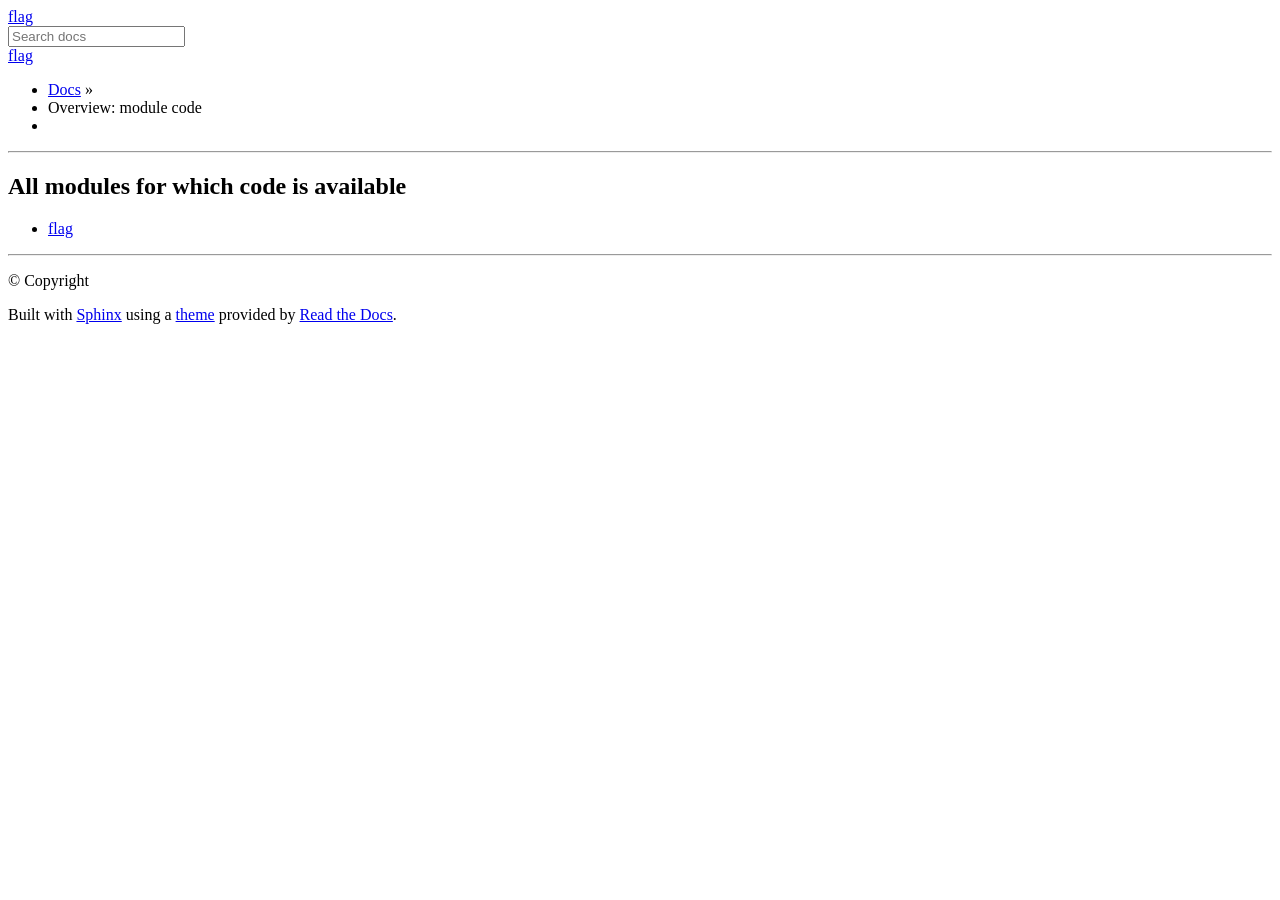
==== docs/_build/html/_modules/index.html @ 7ae12e6c "Spelling mistakes corrected" ====
<!DOCTYPE html>
<!--[if IE 8]><html class="no-js lt-ie9" lang="en" > <![endif]-->
<!--[if gt IE 8]><!--> <html class="no-js" lang="en" > <!--<![endif]-->
<head>
  <meta charset="utf-8">
  
  <meta name="viewport" content="width=device-width, initial-scale=1.0">
  
  <title>Overview: module code &mdash; flag  documentation</title>
  

  
  
  
  

  
  <script type="text/javascript" src="../_static/js/modernizr.min.js"></script>
  
    
      <script type="text/javascript" id="documentation_options" data-url_root="../" src="../_static/documentation_options.js"></script>
        <script type="text/javascript" src="../_static/jquery.js"></script>
        <script type="text/javascript" src="../_static/underscore.js"></script>
        <script type="text/javascript" src="../_static/doctools.js"></script>
        <script type="text/javascript" src="../_static/language_data.js"></script>
    
    <script type="text/javascript" src="../_static/js/theme.js"></script>

    

  
  <link rel="stylesheet" href="../_static/css/theme.css" type="text/css" />
  <link rel="stylesheet" href="../_static/pygments.css" type="text/css" />
    <link rel="index" title="Index" href="../genindex.html" />
    <link rel="search" title="Search" href="../search.html" /> 
</head>

<body class="wy-body-for-nav">

   
  <div class="wy-grid-for-nav">
    
    <nav data-toggle="wy-nav-shift" class="wy-nav-side">
      <div class="wy-side-scroll">
        <div class="wy-side-nav-search" >
          

          
            <a href="../index.html" class="icon icon-home"> flag
          

          
          </a>

          
            
            
          

          
<div role="search">
  <form id="rtd-search-form" class="wy-form" action="../search.html" method="get">
    <input type="text" name="q" placeholder="Search docs" />
    <input type="hidden" name="check_keywords" value="yes" />
    <input type="hidden" name="area" value="default" />
  </form>
</div>

          
        </div>

        <div class="wy-menu wy-menu-vertical" data-spy="affix" role="navigation" aria-label="main navigation">
          
            
            
              
            
            
              <!-- Local TOC -->
              <div class="local-toc"></div>
            
          
        </div>
      </div>
    </nav>

    <section data-toggle="wy-nav-shift" class="wy-nav-content-wrap">

      
      <nav class="wy-nav-top" aria-label="top navigation">
        
          <i data-toggle="wy-nav-top" class="fa fa-bars"></i>
          <a href="../index.html">flag</a>
        
      </nav>


      <div class="wy-nav-content">
        
        <div class="rst-content">
        
          















<div role="navigation" aria-label="breadcrumbs navigation">

  <ul class="wy-breadcrumbs">
    
      <li><a href="../index.html">Docs</a> &raquo;</li>
        
      <li>Overview: module code</li>
    
    
      <li class="wy-breadcrumbs-aside">
        
      </li>
    
  </ul>

  
  <hr/>
</div>
          <div role="main" class="document" itemscope="itemscope" itemtype="http://schema.org/Article">
           <div itemprop="articleBody">
            
  <h1>All modules for which code is available</h1>
<ul><li><a href="flag.html">flag</a></li>
</ul>

           </div>
           
          </div>
          <footer>
  

  <hr/>

  <div role="contentinfo">
    <p>
        &copy; Copyright 

    </p>
  </div>
  Built with <a href="http://sphinx-doc.org/">Sphinx</a> using a <a href="https://github.com/rtfd/sphinx_rtd_theme">theme</a> provided by <a href="https://readthedocs.org">Read the Docs</a>. 

</footer>

        </div>
      </div>

    </section>

  </div>
  


  <script type="text/javascript">
      jQuery(function () {
          SphinxRtdTheme.Navigation.enable(true);
      });
  </script>

  
  
    
   

</body>
</html>
---- docs/_build/html/_static/pygments.css ----
.highlight .hll { background-color: #ffffcc }
.highlight  { background: #f8f8f8; }
.highlight .c { color: #408080; font-style: italic } /* Comment */
.highlight .err { border: 1px solid #FF0000 } /* Error */
.highlight .k { color: #008000; font-weight: bold } /* Keyword */
.highlight .o { color: #666666 } /* Operator */
.highlight .ch { color: #408080; font-style: italic } /* Comment.Hashbang */
.highlight .cm { color: #408080; font-style: italic } /* Comment.Multiline */
.highlight .cp { color: #BC7A00 } /* Comment.Preproc */
.highlight .cpf { color: #408080; font-style: italic } /* Comment.PreprocFile */
.highlight .c1 { color: #408080; font-style: italic } /* Comment.Single */
.highlight .cs { color: #408080; font-style: italic } /* Comment.Special */
.highlight .gd { color: #A00000 } /* Generic.Deleted */
.highlight .ge { font-style: italic } /* Generic.Emph */
.highlight .gr { color: #FF0000 } /* Generic.Error */
.highlight .gh { color: #000080; font-weight: bold } /* Generic.Heading */
.highlight .gi { color: #00A000 } /* Generic.Inserted */
.highlight .go { color: #888888 } /* Generic.Output */
.highlight .gp { color: #000080; font-weight: bold } /* Generic.Prompt */
.highlight .gs { font-weight: bold } /* Generic.Strong */
.highlight .gu { color: #800080; font-weight: bold } /* Generic.Subheading */
.highlight .gt { color: #0044DD } /* Generic.Traceback */
.highlight .kc { color: #008000; font-weight: bold } /* Keyword.Constant */
.highlight .kd { color: #008000; font-weight: bold } /* Keyword.Declaration */
.highlight .kn { color: #008000; font-weight: bold } /* Keyword.Namespace */
.highlight .kp { color: #008000 } /* Keyword.Pseudo */
.highlight .kr { color: #008000; font-weight: bold } /* Keyword.Reserved */
.highlight .kt { color: #B00040 } /* Keyword.Type */
.highlight .m { color: #666666 } /* Literal.Number */
.highlight .s { color: #BA2121 } /* Literal.String */
.highlight .na { color: #7D9029 } /* Name.Attribute */
.highlight .nb { color: #008000 } /* Name.Builtin */
.highlight .nc { color: #0000FF; font-weight: bold } /* Name.Class */
.highlight .no { color: #880000 } /* Name.Constant */
.highlight .nd { color: #AA22FF } /* Name.Decorator */
.highlight .ni { color: #999999; font-weight: bold } /* Name.Entity */
.highlight .ne { color: #D2413A; font-weight: bold } /* Name.Exception */
.highlight .nf { color: #0000FF } /* Name.Function */
.highlight .nl { color: #A0A000 } /* Name.Label */
.highlight .nn { color: #0000FF; font-weight: bold } /* Name.Namespace */
.highlight .nt { color: #008000; font-weight: bold } /* Name.Tag */
.highlight .nv { color: #19177C } /* Name.Variable */
.highlight .ow { color: #AA22FF; font-weight: bold } /* Operator.Word */
.highlight .w { color: #bbbbbb } /* Text.Whitespace */
.highlight .mb { color: #666666 } /* Literal.Number.Bin */
.highlight .mf { color: #666666 } /* Literal.Number.Float */
.highlight .mh { color: #666666 } /* Literal.Number.Hex */
.highlight .mi { color: #666666 } /* Literal.Number.Integer */
.highlight .mo { color: #666666 } /* Literal.Number.Oct */
.highlight .sa { color: #BA2121 } /* Literal.String.Affix */
.highlight .sb { color: #BA2121 } /* Literal.String.Backtick */
.highlight .sc { color: #BA2121 } /* Literal.String.Char */
.highlight .dl { color: #BA2121 } /* Literal.String.Delimiter */
.highlight .sd { color: #BA2121; font-style: italic } /* Literal.String.Doc */
.highlight .s2 { color: #BA2121 } /* Literal.String.Double */
.highlight .se { color: #BB6622; font-weight: bold } /* Literal.String.Escape */
.highlight .sh { color: #BA2121 } /* Literal.String.Heredoc */
.highlight .si { color: #BB6688; font-weight: bold } /* Literal.String.Interpol */
.highlight .sx { color: #008000 } /* Literal.String.Other */
.highlight .sr { color: #BB6688 } /* Literal.String.Regex */
.highlight .s1 { color: #BA2121 } /* Literal.String.Single */
.highlight .ss { color: #19177C } /* Literal.String.Symbol */
.highlight .bp { color: #008000 } /* Name.Builtin.Pseudo */
.highlight .fm { color: #0000FF } /* Name.Function.Magic */
.highlight .vc { color: #19177C } /* Name.Variable.Class */
.highlight .vg { color: #19177C } /* Name.Variable.Global */
.highlight .vi { color: #19177C } /* Name.Variable.Instance */
.highlight .vm { color: #19177C } /* Name.Variable.Magic */
.highlight .il { color: #666666 } /* Literal.Number.Integer.Long */
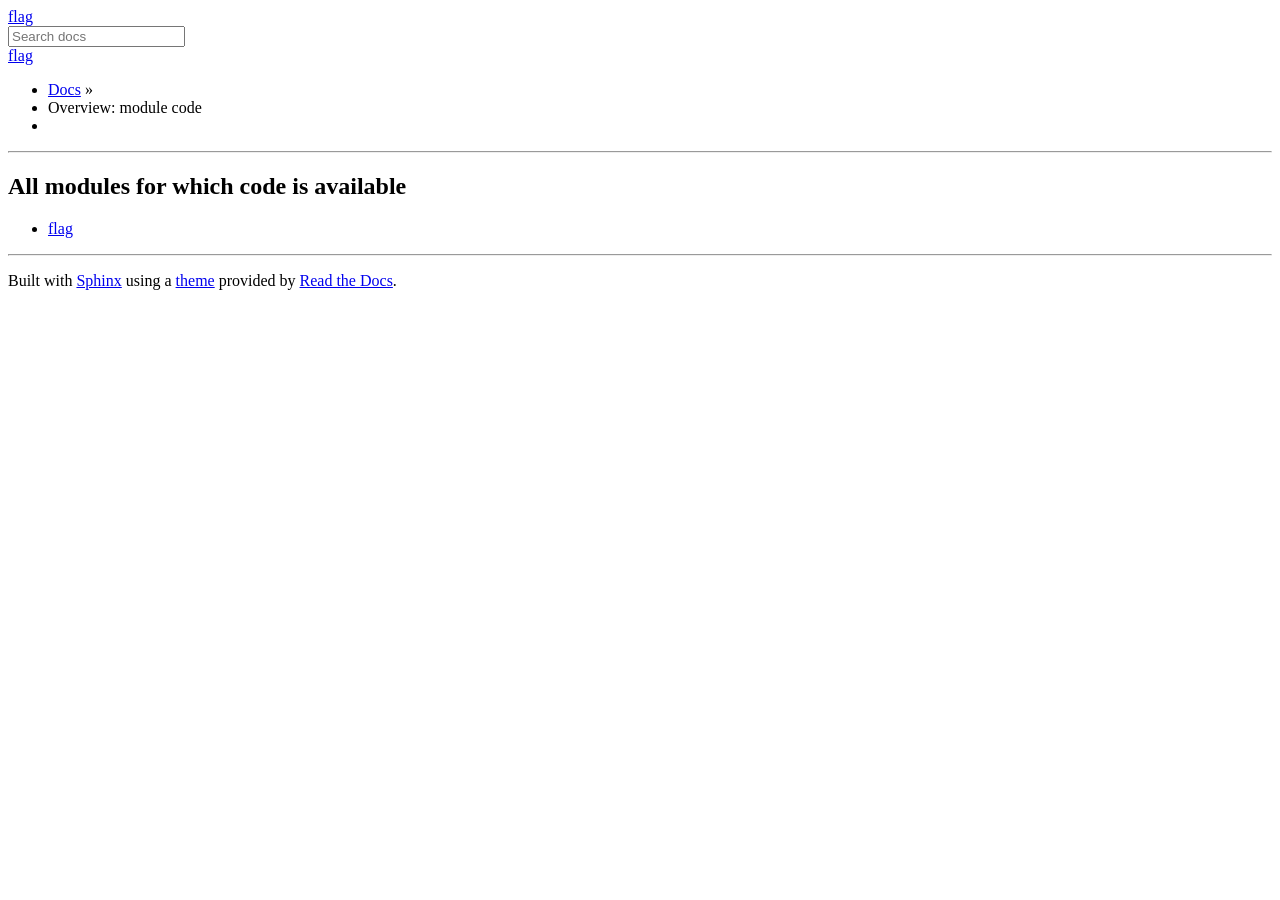
==== commit a4966289: "Hide copyright" ====
--- a/docs/_build/html/_modules/index.html
+++ b/docs/_build/html/_modules/index.html
@@ -152,7 +152,6 @@
 
   <div role="contentinfo">
     <p>
-        &copy; Copyright 
 
     </p>
   </div>
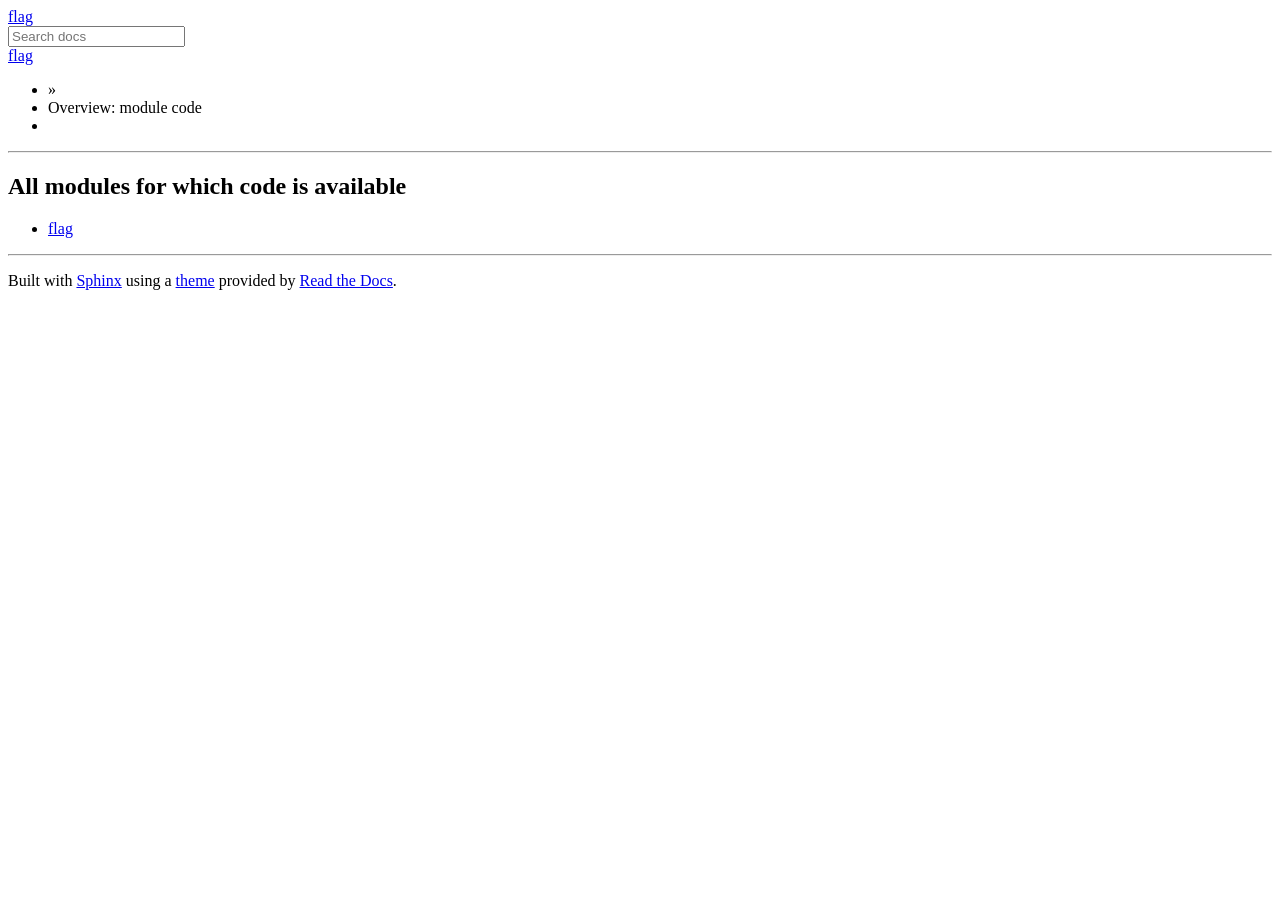
==== commit 609d557f: "build docs" ====
--- a/docs/_build/html/_modules/index.html
+++ b/docs/_build/html/_modules/index.html
@@ -1,8 +1,7 @@
 
 
 <!DOCTYPE html>
-<!--[if IE 8]><html class="no-js lt-ie9" lang="en" > <![endif]-->
-<!--[if gt IE 8]><!--> <html class="no-js" lang="en" > <!--<![endif]-->
+<html class="writer-html5" lang="en" >
 <head>
   <meta charset="utf-8">
   
@@ -12,27 +11,29 @@
   
 
   
+  <link rel="stylesheet" href="../_static/css/theme.css" type="text/css" />
+  <link rel="stylesheet" href="../_static/pygments.css" type="text/css" />
+
+  
   
   
   
 
   
-  <script type="text/javascript" src="../_static/js/modernizr.min.js"></script>
+  <!--[if lt IE 9]>
+    <script src="../_static/js/html5shiv.min.js"></script>
+  <![endif]-->
   
     
       <script type="text/javascript" id="documentation_options" data-url_root="../" src="../_static/documentation_options.js"></script>
-        <script type="text/javascript" src="../_static/jquery.js"></script>
-        <script type="text/javascript" src="../_static/underscore.js"></script>
-        <script type="text/javascript" src="../_static/doctools.js"></script>
-        <script type="text/javascript" src="../_static/language_data.js"></script>
+        <script src="../_static/jquery.js"></script>
+        <script src="../_static/underscore.js"></script>
+        <script src="../_static/doctools.js"></script>
+        <script src="../_static/language_data.js"></script>
     
     <script type="text/javascript" src="../_static/js/theme.js"></script>
 
     
-
-  
-  <link rel="stylesheet" href="../_static/css/theme.css" type="text/css" />
-  <link rel="stylesheet" href="../_static/pygments.css" type="text/css" />
     <link rel="index" title="Index" href="../genindex.html" />
     <link rel="search" title="Search" href="../search.html" /> 
 </head>
@@ -48,7 +49,7 @@
           
 
           
-            <a href="../index.html" class="icon icon-home"> flag
+            <a href="../index.html" class="icon icon-home" alt="Documentation Home"> flag
           
 
           
@@ -71,6 +72,7 @@
           
         </div>
 
+        
         <div class="wy-menu wy-menu-vertical" data-spy="affix" role="navigation" aria-label="main navigation">
           
             
@@ -83,6 +85,7 @@
             
           
         </div>
+        
       </div>
     </nav>
 
@@ -121,7 +124,7 @@
 
   <ul class="wy-breadcrumbs">
     
-      <li><a href="../index.html">Docs</a> &raquo;</li>
+      <li><a href="../index.html" class="icon icon-home"></a> &raquo;</li>
         
       <li>Overview: module code</li>
     
@@ -155,7 +158,14 @@
 
     </p>
   </div>
-  Built with <a href="http://sphinx-doc.org/">Sphinx</a> using a <a href="https://github.com/rtfd/sphinx_rtd_theme">theme</a> provided by <a href="https://readthedocs.org">Read the Docs</a>. 
+    
+    
+    
+    Built with <a href="http://sphinx-doc.org/">Sphinx</a> using a
+    
+    <a href="https://github.com/rtfd/sphinx_rtd_theme">theme</a>
+    
+    provided by <a href="https://readthedocs.org">Read the Docs</a>. 
 
 </footer>
 
@@ -166,7 +176,6 @@
 
   </div>
   
-
 
   <script type="text/javascript">
       jQuery(function () {
--- a/docs/_build/html/_static/pygments.css
+++ b/docs/_build/html/_static/pygments.css
@@ -1,5 +1,10 @@
+pre { line-height: 125%; margin: 0; }
+td.linenos pre { color: #000000; background-color: #f0f0f0; padding-left: 5px; padding-right: 5px; }
+span.linenos { color: #000000; background-color: #f0f0f0; padding-left: 5px; padding-right: 5px; }
+td.linenos pre.special { color: #000000; background-color: #ffffc0; padding-left: 5px; padding-right: 5px; }
+span.linenos.special { color: #000000; background-color: #ffffc0; padding-left: 5px; padding-right: 5px; }
 .highlight .hll { background-color: #ffffcc }
-.highlight  { background: #f8f8f8; }
+.highlight { background: #f8f8f8; }
 .highlight .c { color: #408080; font-style: italic } /* Comment */
 .highlight .err { border: 1px solid #FF0000 } /* Error */
 .highlight .k { color: #008000; font-weight: bold } /* Keyword */
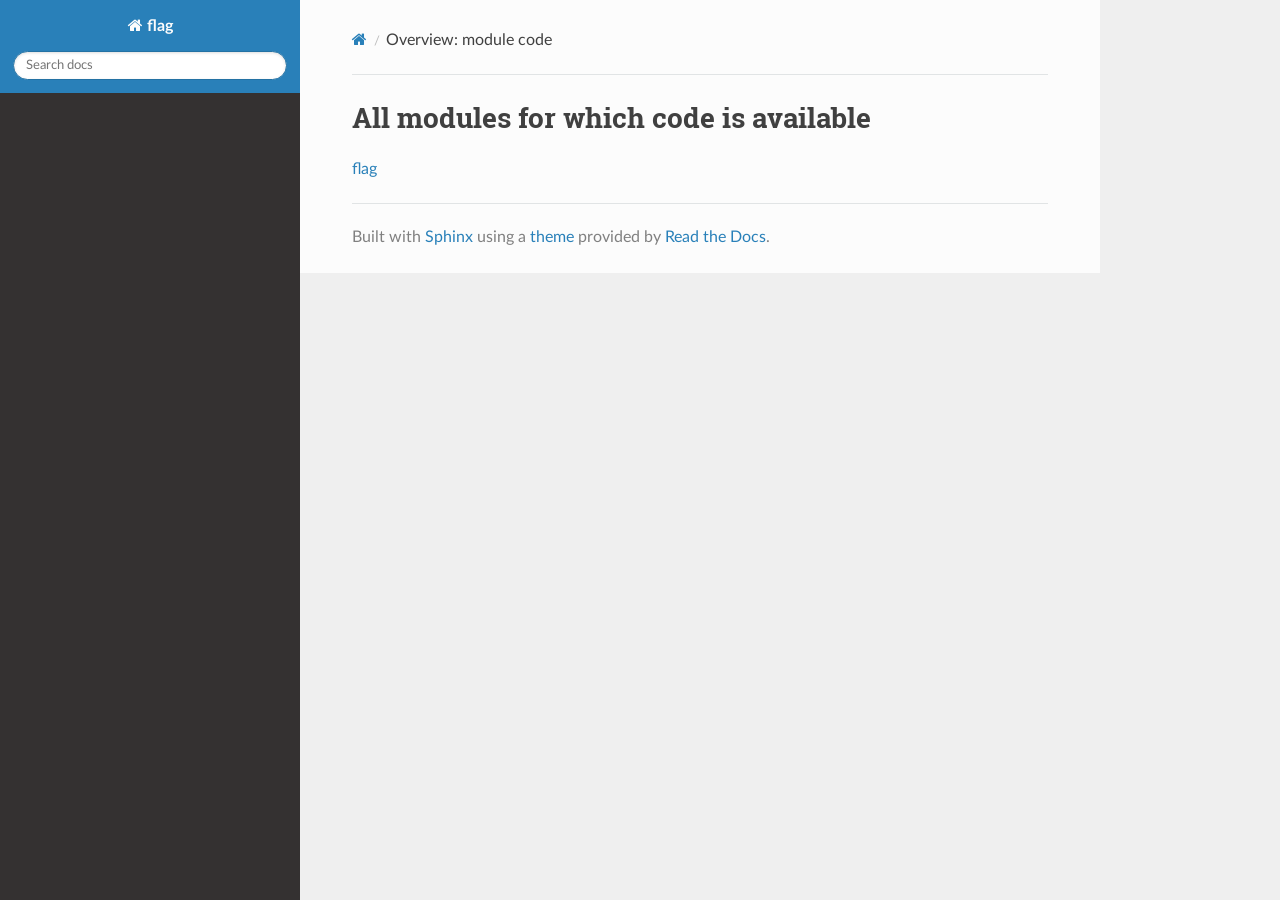
==== commit 79d1db34: "sphinx: make html" ====
--- a/docs/_build/html/_modules/index.html
+++ b/docs/_build/html/_modules/index.html
@@ -1,192 +1,100 @@
-
-
 <!DOCTYPE html>
-<html class="writer-html5" lang="en" >
+<html class="writer-html5" lang="en" data-content_root="../">
 <head>
-  <meta charset="utf-8">
-  
-  <meta name="viewport" content="width=device-width, initial-scale=1.0">
-  
+  <meta charset="utf-8" />
+  <meta name="viewport" content="width=device-width, initial-scale=1.0" />
   <title>Overview: module code &mdash; flag  documentation</title>
-  
-
-  
-  <link rel="stylesheet" href="../_static/css/theme.css" type="text/css" />
-  <link rel="stylesheet" href="../_static/pygments.css" type="text/css" />
-
-  
-  
-  
-  
+      <link rel="stylesheet" type="text/css" href="../_static/pygments.css?v=80d5e7a1" />
+      <link rel="stylesheet" type="text/css" href="../_static/css/theme.css?v=19f00094" />
 
   
   <!--[if lt IE 9]>
     <script src="../_static/js/html5shiv.min.js"></script>
   <![endif]-->
   
-    
-      <script type="text/javascript" id="documentation_options" data-url_root="../" src="../_static/documentation_options.js"></script>
-        <script src="../_static/jquery.js"></script>
-        <script src="../_static/underscore.js"></script>
-        <script src="../_static/doctools.js"></script>
-        <script src="../_static/language_data.js"></script>
-    
-    <script type="text/javascript" src="../_static/js/theme.js"></script>
-
-    
+        <script src="../_static/jquery.js?v=5d32c60e"></script>
+        <script src="../_static/_sphinx_javascript_frameworks_compat.js?v=2cd50e6c"></script>
+        <script src="../_static/documentation_options.js?v=5929fcd5"></script>
+        <script src="../_static/doctools.js?v=888ff710"></script>
+        <script src="../_static/sphinx_highlight.js?v=dc90522c"></script>
+    <script src="../_static/js/theme.js"></script>
     <link rel="index" title="Index" href="../genindex.html" />
     <link rel="search" title="Search" href="../search.html" /> 
 </head>
 
-<body class="wy-body-for-nav">
-
-   
+<body class="wy-body-for-nav"> 
   <div class="wy-grid-for-nav">
-    
     <nav data-toggle="wy-nav-shift" class="wy-nav-side">
       <div class="wy-side-scroll">
         <div class="wy-side-nav-search" >
-          
 
           
-            <a href="../index.html" class="icon icon-home" alt="Documentation Home"> flag
           
-
-          
+          <a href="../index.html" class="icon icon-home">
+            flag
           </a>
-
-          
-            
-            
-          
-
-          
 <div role="search">
   <form id="rtd-search-form" class="wy-form" action="../search.html" method="get">
-    <input type="text" name="q" placeholder="Search docs" />
+    <input type="text" name="q" placeholder="Search docs" aria-label="Search docs" />
     <input type="hidden" name="check_keywords" value="yes" />
     <input type="hidden" name="area" value="default" />
   </form>
 </div>
-
-          
-        </div>
-
-        
-        <div class="wy-menu wy-menu-vertical" data-spy="affix" role="navigation" aria-label="main navigation">
-          
-            
-            
-              
-            
-            
+        </div><div class="wy-menu wy-menu-vertical" data-spy="affix" role="navigation" aria-label="Navigation menu">
               <!-- Local TOC -->
               <div class="local-toc"></div>
-            
-          
         </div>
-        
       </div>
     </nav>
 
-    <section data-toggle="wy-nav-shift" class="wy-nav-content-wrap">
-
-      
-      <nav class="wy-nav-top" aria-label="top navigation">
-        
+    <section data-toggle="wy-nav-shift" class="wy-nav-content-wrap"><nav class="wy-nav-top" aria-label="Mobile navigation menu" >
           <i data-toggle="wy-nav-top" class="fa fa-bars"></i>
           <a href="../index.html">flag</a>
-        
       </nav>
 
-
       <div class="wy-nav-content">
-        
         <div class="rst-content">
-        
-          
-
-
-
-
-
-
-
-
-
-
-
-
-
-
-
-<div role="navigation" aria-label="breadcrumbs navigation">
-
+          <div role="navigation" aria-label="Page navigation">
   <ul class="wy-breadcrumbs">
-    
-      <li><a href="../index.html" class="icon icon-home"></a> &raquo;</li>
-        
-      <li>Overview: module code</li>
-    
-    
+      <li><a href="../index.html" class="icon icon-home" aria-label="Home"></a></li>
+      <li class="breadcrumb-item active">Overview: module code</li>
       <li class="wy-breadcrumbs-aside">
-        
       </li>
-    
   </ul>
-
-  
   <hr/>
 </div>
           <div role="main" class="document" itemscope="itemscope" itemtype="http://schema.org/Article">
            <div itemprop="articleBody">
-            
+             
   <h1>All modules for which code is available</h1>
 <ul><li><a href="flag.html">flag</a></li>
 </ul>
 
            </div>
-           
           </div>
           <footer>
-  
 
   <hr/>
 
   <div role="contentinfo">
-    <p>
+    <p></p>
+  </div>
 
-    </p>
-  </div>
-    
-    
-    
-    Built with <a href="http://sphinx-doc.org/">Sphinx</a> using a
-    
-    <a href="https://github.com/rtfd/sphinx_rtd_theme">theme</a>
-    
-    provided by <a href="https://readthedocs.org">Read the Docs</a>. 
+  Built with <a href="https://www.sphinx-doc.org/">Sphinx</a> using a
+    <a href="https://github.com/readthedocs/sphinx_rtd_theme">theme</a>
+    provided by <a href="https://readthedocs.org">Read the Docs</a>.
+   
 
 </footer>
-
         </div>
       </div>
-
     </section>
-
   </div>
-  
-
-  <script type="text/javascript">
+  <script>
       jQuery(function () {
           SphinxRtdTheme.Navigation.enable(true);
       });
-  </script>
-
-  
-  
-    
-   
+  </script> 
 
 </body>
 </html>
--- a/docs/_build/html/_static/pygments.css
+++ b/docs/_build/html/_static/pygments.css
@@ -1,26 +1,27 @@
-pre { line-height: 125%; margin: 0; }
-td.linenos pre { color: #000000; background-color: #f0f0f0; padding-left: 5px; padding-right: 5px; }
-span.linenos { color: #000000; background-color: #f0f0f0; padding-left: 5px; padding-right: 5px; }
-td.linenos pre.special { color: #000000; background-color: #ffffc0; padding-left: 5px; padding-right: 5px; }
+pre { line-height: 125%; }
+td.linenos .normal { color: inherit; background-color: transparent; padding-left: 5px; padding-right: 5px; }
+span.linenos { color: inherit; background-color: transparent; padding-left: 5px; padding-right: 5px; }
+td.linenos .special { color: #000000; background-color: #ffffc0; padding-left: 5px; padding-right: 5px; }
 span.linenos.special { color: #000000; background-color: #ffffc0; padding-left: 5px; padding-right: 5px; }
 .highlight .hll { background-color: #ffffcc }
 .highlight { background: #f8f8f8; }
-.highlight .c { color: #408080; font-style: italic } /* Comment */
+.highlight .c { color: #3D7B7B; font-style: italic } /* Comment */
 .highlight .err { border: 1px solid #FF0000 } /* Error */
 .highlight .k { color: #008000; font-weight: bold } /* Keyword */
 .highlight .o { color: #666666 } /* Operator */
-.highlight .ch { color: #408080; font-style: italic } /* Comment.Hashbang */
-.highlight .cm { color: #408080; font-style: italic } /* Comment.Multiline */
-.highlight .cp { color: #BC7A00 } /* Comment.Preproc */
-.highlight .cpf { color: #408080; font-style: italic } /* Comment.PreprocFile */
-.highlight .c1 { color: #408080; font-style: italic } /* Comment.Single */
-.highlight .cs { color: #408080; font-style: italic } /* Comment.Special */
+.highlight .ch { color: #3D7B7B; font-style: italic } /* Comment.Hashbang */
+.highlight .cm { color: #3D7B7B; font-style: italic } /* Comment.Multiline */
+.highlight .cp { color: #9C6500 } /* Comment.Preproc */
+.highlight .cpf { color: #3D7B7B; font-style: italic } /* Comment.PreprocFile */
+.highlight .c1 { color: #3D7B7B; font-style: italic } /* Comment.Single */
+.highlight .cs { color: #3D7B7B; font-style: italic } /* Comment.Special */
 .highlight .gd { color: #A00000 } /* Generic.Deleted */
 .highlight .ge { font-style: italic } /* Generic.Emph */
-.highlight .gr { color: #FF0000 } /* Generic.Error */
+.highlight .ges { font-weight: bold; font-style: italic } /* Generic.EmphStrong */
+.highlight .gr { color: #E40000 } /* Generic.Error */
 .highlight .gh { color: #000080; font-weight: bold } /* Generic.Heading */
-.highlight .gi { color: #00A000 } /* Generic.Inserted */
-.highlight .go { color: #888888 } /* Generic.Output */
+.highlight .gi { color: #008400 } /* Generic.Inserted */
+.highlight .go { color: #717171 } /* Generic.Output */
 .highlight .gp { color: #000080; font-weight: bold } /* Generic.Prompt */
 .highlight .gs { font-weight: bold } /* Generic.Strong */
 .highlight .gu { color: #800080; font-weight: bold } /* Generic.Subheading */
@@ -33,15 +34,15 @@
 .highlight .kt { color: #B00040 } /* Keyword.Type */
 .highlight .m { color: #666666 } /* Literal.Number */
 .highlight .s { color: #BA2121 } /* Literal.String */
-.highlight .na { color: #7D9029 } /* Name.Attribute */
+.highlight .na { color: #687822 } /* Name.Attribute */
 .highlight .nb { color: #008000 } /* Name.Builtin */
 .highlight .nc { color: #0000FF; font-weight: bold } /* Name.Class */
 .highlight .no { color: #880000 } /* Name.Constant */
 .highlight .nd { color: #AA22FF } /* Name.Decorator */
-.highlight .ni { color: #999999; font-weight: bold } /* Name.Entity */
-.highlight .ne { color: #D2413A; font-weight: bold } /* Name.Exception */
+.highlight .ni { color: #717171; font-weight: bold } /* Name.Entity */
+.highlight .ne { color: #CB3F38; font-weight: bold } /* Name.Exception */
 .highlight .nf { color: #0000FF } /* Name.Function */
-.highlight .nl { color: #A0A000 } /* Name.Label */
+.highlight .nl { color: #767600 } /* Name.Label */
 .highlight .nn { color: #0000FF; font-weight: bold } /* Name.Namespace */
 .highlight .nt { color: #008000; font-weight: bold } /* Name.Tag */
 .highlight .nv { color: #19177C } /* Name.Variable */
@@ -58,11 +59,11 @@
 .highlight .dl { color: #BA2121 } /* Literal.String.Delimiter */
 .highlight .sd { color: #BA2121; font-style: italic } /* Literal.String.Doc */
 .highlight .s2 { color: #BA2121 } /* Literal.String.Double */
-.highlight .se { color: #BB6622; font-weight: bold } /* Literal.String.Escape */
+.highlight .se { color: #AA5D1F; font-weight: bold } /* Literal.String.Escape */
 .highlight .sh { color: #BA2121 } /* Literal.String.Heredoc */
-.highlight .si { color: #BB6688; font-weight: bold } /* Literal.String.Interpol */
+.highlight .si { color: #A45A77; font-weight: bold } /* Literal.String.Interpol */
 .highlight .sx { color: #008000 } /* Literal.String.Other */
-.highlight .sr { color: #BB6688 } /* Literal.String.Regex */
+.highlight .sr { color: #A45A77 } /* Literal.String.Regex */
 .highlight .s1 { color: #BA2121 } /* Literal.String.Single */
 .highlight .ss { color: #19177C } /* Literal.String.Symbol */
 .highlight .bp { color: #008000 } /* Name.Builtin.Pseudo */
--- a/docs/_build/html/_static/css/theme.css
+++ b/docs/_build/html/_static/css/theme.css
@@ -0,0 +1,4 @@
+html{box-sizing:border-box}*,:after,:before{box-sizing:inherit}article,aside,details,figcaption,figure,footer,header,hgroup,nav,section{display:block}audio,canvas,video{display:inline-block;*display:inline;*zoom:1}[hidden],audio:not([controls]){display:none}*{-webkit-box-sizing:border-box;-moz-box-sizing:border-box;box-sizing:border-box}html{font-size:100%;-webkit-text-size-adjust:100%;-ms-text-size-adjust:100%}body{margin:0}a:active,a:hover{outline:0}abbr[title]{border-bottom:1px dotted}b,strong{font-weight:700}blockquote{margin:0}dfn{font-style:italic}ins{background:#ff9;text-decoration:none}ins,mark{color:#000}mark{background:#ff0;font-style:italic;font-weight:700}.rst-content code,.rst-content tt,code,kbd,pre,samp{font-family:monospace,serif;_font-family:courier new,monospace;font-size:1em}pre{white-space:pre}q{quotes:none}q:after,q:before{content:"";content:none}small{font-size:85%}sub,sup{font-size:75%;line-height:0;position:relative;vertical-align:baseline}sup{top:-.5em}sub{bottom:-.25em}dl,ol,ul{margin:0;padding:0;list-style:none;list-style-image:none}li{list-style:none}dd{margin:0}img{border:0;-ms-interpolation-mode:bicubic;vertical-align:middle;max-width:100%}svg:not(:root){overflow:hidden}figure,form{margin:0}label{cursor:pointer}button,input,select,textarea{font-size:100%;margin:0;vertical-align:baseline;*vertical-align:middle}button,input{line-height:normal}button,input[type=button],input[type=reset],input[type=submit]{cursor:pointer;-webkit-appearance:button;*overflow:visible}button[disabled],input[disabled]{cursor:default}input[type=search]{-webkit-appearance:textfield;-moz-box-sizing:content-box;-webkit-box-sizing:content-box;box-sizing:content-box}textarea{resize:vertical}table{border-collapse:collapse;border-spacing:0}td{vertical-align:top}.chromeframe{margin:.2em 0;background:#ccc;color:#000;padding:.2em 0}.ir{display:block;border:0;text-indent:-999em;overflow:hidden;background-color:transparent;background-repeat:no-repeat;text-align:left;direction:ltr;*line-height:0}.ir br{display:none}.hidden{display:none!important;visibility:hidden}.visuallyhidden{border:0;clip:rect(0 0 0 0);height:1px;margin:-1px;overflow:hidden;padding:0;position:absolute;width:1px}.visuallyhidden.focusable:active,.visuallyhidden.focusable:focus{clip:auto;height:auto;margin:0;overflow:visible;position:static;width:auto}.invisible{visibility:hidden}.relative{position:relative}big,small{font-size:100%}@media print{body,html,section{background:none!important}*{box-shadow:none!important;text-shadow:none!important;filter:none!important;-ms-filter:none!important}a,a:visited{text-decoration:underline}.ir a:after,a[href^="#"]:after,a[href^="javascript:"]:after{content:""}blockquote,pre{page-break-inside:avoid}thead{display:table-header-group}img,tr{page-break-inside:avoid}img{max-width:100%!important}@page{margin:.5cm}.rst-content .toctree-wrapper>p.caption,h2,h3,p{orphans:3;widows:3}.rst-content .toctree-wrapper>p.caption,h2,h3{page-break-after:avoid}}.btn,.fa:before,.icon:before,.rst-content .admonition,.rst-content .admonition-title:before,.rst-content .admonition-todo,.rst-content .attention,.rst-content .caution,.rst-content .code-block-caption .headerlink:before,.rst-content .danger,.rst-content .eqno .headerlink:before,.rst-content .error,.rst-content .hint,.rst-content .important,.rst-content .note,.rst-content .seealso,.rst-content .tip,.rst-content .warning,.rst-content code.download span:first-child:before,.rst-content dl dt .headerlink:before,.rst-content h1 .headerlink:before,.rst-content h2 .headerlink:before,.rst-content h3 .headerlink:before,.rst-content h4 .headerlink:before,.rst-content h5 .headerlink:before,.rst-content h6 .headerlink:before,.rst-content p.caption .headerlink:before,.rst-content p .headerlink:before,.rst-content table>caption .headerlink:before,.rst-content tt.download span:first-child:before,.wy-alert,.wy-dropdown .caret:before,.wy-inline-validate.wy-inline-validate-danger .wy-input-context:before,.wy-inline-validate.wy-inline-validate-info .wy-input-context:before,.wy-inline-validate.wy-inline-validate-success .wy-input-context:before,.wy-inline-validate.wy-inline-validate-warning .wy-input-context:before,.wy-menu-vertical li.current>a button.toctree-expand:before,.wy-menu-vertical li.on a button.toctree-expand:before,.wy-menu-vertical li button.toctree-expand:before,input[type=color],input[type=date],input[type=datetime-local],input[type=datetime],input[type=email],input[type=month],input[type=number],input[type=password],input[type=search],input[type=tel],input[type=text],input[type=time],input[type=url],input[type=week],select,textarea{-webkit-font-smoothing:antialiased}.clearfix{*zoom:1}.clearfix:after,.clearfix:before{display:table;content:""}.clearfix:after{clear:both}/*!
+ *  Font Awesome 4.7.0 by @davegandy - http://fontawesome.io - @fontawesome
+ *  License - http://fontawesome.io/license (Font: SIL OFL 1.1, CSS: MIT License)
+ */@font-face{font-family:FontAwesome;src:url(fonts/fontawesome-webfont.eot?674f50d287a8c48dc19ba404d20fe713);src:url(fonts/fontawesome-webfont.eot?674f50d287a8c48dc19ba404d20fe713?#iefix&v=4.7.0) format("embedded-opentype"),url(fonts/fontawesome-webfont.woff2?af7ae505a9eed503f8b8e6982036873e) format("woff2"),url(fonts/fontawesome-webfont.woff?fee66e712a8a08eef5805a46892932ad) format("woff"),url(fonts/fontawesome-webfont.ttf?b06871f281fee6b241d60582ae9369b9) format("truetype"),url(fonts/fontawesome-webfont.svg?912ec66d7572ff821749319396470bde#fontawesomeregular) format("svg");font-weight:400;font-style:normal}.fa,.icon,.rst-content .admonition-title,.rst-content .code-block-caption .headerlink,.rst-content .eqno .headerlink,.rst-content code.download span:first-child,.rst-content dl dt .headerlink,.rst-content h1 .headerlink,.rst-content h2 .headerlink,.rst-content h3 .headerlink,.rst-content h4 .headerlink,.rst-content h5 .headerlink,.rst-content h6 .headerlink,.rst-content p.caption .headerlink,.rst-content p .headerlink,.rst-content table>caption .headerlink,.rst-content tt.download span:first-child,.wy-menu-vertical li.current>a button.toctree-expand,.wy-menu-vertical li.on a button.toctree-expand,.wy-menu-vertical li button.toctree-expand{display:inline-block;font:normal normal normal 14px/1 FontAwesome;font-size:inherit;text-rendering:auto;-webkit-font-smoothing:antialiased;-moz-osx-font-smoothing:grayscale}.fa-lg{font-size:1.33333em;line-height:.75em;vertical-align:-15%}.fa-2x{font-size:2em}.fa-3x{font-size:3em}.fa-4x{font-size:4em}.fa-5x{font-size:5em}.fa-fw{width:1.28571em;text-align:center}.fa-ul{padding-left:0;margin-left:2.14286em;list-style-type:none}.fa-ul>li{position:relative}.fa-li{position:absolute;left:-2.14286em;width:2.14286em;top:.14286em;text-align:center}.fa-li.fa-lg{left:-1.85714em}.fa-border{padding:.2em .25em .15em;border:.08em solid #eee;border-radius:.1em}.fa-pull-left{float:left}.fa-pull-right{float:right}.fa-pull-left.icon,.fa.fa-pull-left,.rst-content .code-block-caption .fa-pull-left.headerlink,.rst-content .eqno .fa-pull-left.headerlink,.rst-content .fa-pull-left.admonition-title,.rst-content code.download span.fa-pull-left:first-child,.rst-content dl dt .fa-pull-left.headerlink,.rst-content h1 .fa-pull-left.headerlink,.rst-content h2 .fa-pull-left.headerlink,.rst-content h3 .fa-pull-left.headerlink,.rst-content h4 .fa-pull-left.headerlink,.rst-content h5 .fa-pull-left.headerlink,.rst-content h6 .fa-pull-left.headerlink,.rst-content p .fa-pull-left.headerlink,.rst-content table>caption .fa-pull-left.headerlink,.rst-content tt.download span.fa-pull-left:first-child,.wy-menu-vertical li.current>a button.fa-pull-left.toctree-expand,.wy-menu-vertical li.on a button.fa-pull-left.toctree-expand,.wy-menu-vertical li button.fa-pull-left.toctree-expand{margin-right:.3em}.fa-pull-right.icon,.fa.fa-pull-right,.rst-content .code-block-caption .fa-pull-right.headerlink,.rst-content .eqno .fa-pull-right.headerlink,.rst-content .fa-pull-right.admonition-title,.rst-content code.download span.fa-pull-right:first-child,.rst-content dl dt .fa-pull-right.headerlink,.rst-content h1 .fa-pull-right.headerlink,.rst-content h2 .fa-pull-right.headerlink,.rst-content h3 .fa-pull-right.headerlink,.rst-content h4 .fa-pull-right.headerlink,.rst-content h5 .fa-pull-right.headerlink,.rst-content h6 .fa-pull-right.headerlink,.rst-content p .fa-pull-right.headerlink,.rst-content table>caption .fa-pull-right.headerlink,.rst-content tt.download span.fa-pull-right:first-child,.wy-menu-vertical li.current>a button.fa-pull-right.toctree-expand,.wy-menu-vertical li.on a button.fa-pull-right.toctree-expand,.wy-menu-vertical li button.fa-pull-right.toctree-expand{margin-left:.3em}.pull-right{float:right}.pull-left{float:left}.fa.pull-left,.pull-left.icon,.rst-content .code-block-caption .pull-left.headerlink,.rst-content .eqno .pull-left.headerlink,.rst-content .pull-left.admonition-title,.rst-content code.download span.pull-left:first-child,.rst-content dl dt .pull-left.headerlink,.rst-content h1 .pull-left.headerlink,.rst-content h2 .pull-left.headerlink,.rst-content h3 .pull-left.headerlink,.rst-content h4 .pull-left.headerlink,.rst-content h5 .pull-left.headerlink,.rst-content h6 .pull-left.headerlink,.rst-content p .pull-left.headerlink,.rst-content table>caption .pull-left.headerlink,.rst-content tt.download span.pull-left:first-child,.wy-menu-vertical li.current>a button.pull-left.toctree-expand,.wy-menu-vertical li.on a button.pull-left.toctree-expand,.wy-menu-vertical li button.pull-left.toctree-expand{margin-right:.3em}.fa.pull-right,.pull-right.icon,.rst-content .code-block-caption .pull-right.headerlink,.rst-content .eqno .pull-right.headerlink,.rst-content .pull-right.admonition-title,.rst-content code.download span.pull-right:first-child,.rst-content dl dt .pull-right.headerlink,.rst-content h1 .pull-right.headerlink,.rst-content h2 .pull-right.headerlink,.rst-content h3 .pull-right.headerlink,.rst-content h4 .pull-right.headerlink,.rst-content h5 .pull-right.headerlink,.rst-content h6 .pull-right.headerlink,.rst-content p .pull-right.headerlink,.rst-content table>caption .pull-right.headerlink,.rst-content tt.download span.pull-right:first-child,.wy-menu-vertical li.current>a button.pull-right.toctree-expand,.wy-menu-vertical li.on a button.pull-right.toctree-expand,.wy-menu-vertical li button.pull-right.toctree-expand{margin-left:.3em}.fa-spin{-webkit-animation:fa-spin 2s linear infinite;animation:fa-spin 2s linear infinite}.fa-pulse{-webkit-animation:fa-spin 1s steps(8) infinite;animation:fa-spin 1s steps(8) infinite}@-webkit-keyframes fa-spin{0%{-webkit-transform:rotate(0deg);transform:rotate(0deg)}to{-webkit-transform:rotate(359deg);transform:rotate(359deg)}}@keyframes fa-spin{0%{-webkit-transform:rotate(0deg);transform:rotate(0deg)}to{-webkit-transform:rotate(359deg);transform:rotate(359deg)}}.fa-rotate-90{-ms-filter:"progid:DXImageTransform.Microsoft.BasicImage(rotation=1)";-webkit-transform:rotate(90deg);-ms-transform:rotate(90deg);transform:rotate(90deg)}.fa-rotate-180{-ms-filter:"progid:DXImageTransform.Microsoft.BasicImage(rotation=2)";-webkit-transform:rotate(180deg);-ms-transform:rotate(180deg);transform:rotate(180deg)}.fa-rotate-270{-ms-filter:"progid:DXImageTransform.Microsoft.BasicImage(rotation=3)";-webkit-transform:rotate(270deg);-ms-transform:rotate(270deg);transform:rotate(270deg)}.fa-flip-horizontal{-ms-filter:"progid:DXImageTransform.Microsoft.BasicImage(rotation=0, mirror=1)";-webkit-transform:scaleX(-1);-ms-transform:scaleX(-1);transform:scaleX(-1)}.fa-flip-vertical{-ms-filter:"progid:DXImageTransform.Microsoft.BasicImage(rotation=2, mirror=1)";-webkit-transform:scaleY(-1);-ms-transform:scaleY(-1);transform:scaleY(-1)}:root .fa-flip-horizontal,:root .fa-flip-vertical,:root .fa-rotate-90,:root .fa-rotate-180,:root .fa-rotate-270{filter:none}.fa-stack{position:relative;display:inline-block;width:2em;height:2em;line-height:2em;vertical-align:middle}.fa-stack-1x,.fa-stack-2x{position:absolute;left:0;width:100%;text-align:center}.fa-stack-1x{line-height:inherit}.fa-stack-2x{font-size:2em}.fa-inverse{color:#fff}.fa-glass:before{content:""}.fa-music:before{content:""}.fa-search:before,.icon-search:before{content:""}.fa-envelope-o:before{content:""}.fa-heart:before{content:""}.fa-star:before{content:""}.fa-star-o:before{content:""}.fa-user:before{content:""}.fa-film:before{content:""}.fa-th-large:before{content:""}.fa-th:before{content:""}.fa-th-list:before{content:""}.fa-check:before{content:""}.fa-close:before,.fa-remove:before,.fa-times:before{content:""}.fa-search-plus:before{content:""}.fa-search-minus:before{content:""}.fa-power-off:before{content:""}.fa-signal:before{content:""}.fa-cog:before,.fa-gear:before{content:""}.fa-trash-o:before{content:""}.fa-home:before,.icon-home:before{content:""}.fa-file-o:before{content:""}.fa-clock-o:before{content:""}.fa-road:before{content:""}.fa-download:before,.rst-content code.download span:first-child:before,.rst-content tt.download span:first-child:before{content:""}.fa-arrow-circle-o-down:before{content:""}.fa-arrow-circle-o-up:before{content:""}.fa-inbox:before{content:""}.fa-play-circle-o:before{content:""}.fa-repeat:before,.fa-rotate-right:before{content:""}.fa-refresh:before{content:""}.fa-list-alt:before{content:""}.fa-lock:before{content:""}.fa-flag:before{content:""}.fa-headphones:before{content:""}.fa-volume-off:before{content:""}.fa-volume-down:before{content:""}.fa-volume-up:before{content:""}.fa-qrcode:before{content:""}.fa-barcode:before{content:""}.fa-tag:before{content:""}.fa-tags:before{content:""}.fa-book:before,.icon-book:before{content:""}.fa-bookmark:before{content:""}.fa-print:before{content:""}.fa-camera:before{content:""}.fa-font:before{content:""}.fa-bold:before{content:""}.fa-italic:before{content:""}.fa-text-height:before{content:""}.fa-text-width:before{content:""}.fa-align-left:before{content:""}.fa-align-center:before{content:""}.fa-align-right:before{content:""}.fa-align-justify:before{content:""}.fa-list:before{content:""}.fa-dedent:before,.fa-outdent:before{content:""}.fa-indent:before{content:""}.fa-video-camera:before{content:""}.fa-image:before,.fa-photo:before,.fa-picture-o:before{content:""}.fa-pencil:before{content:""}.fa-map-marker:before{content:""}.fa-adjust:before{content:""}.fa-tint:before{content:""}.fa-edit:before,.fa-pencil-square-o:before{content:""}.fa-share-square-o:before{content:""}.fa-check-square-o:before{content:""}.fa-arrows:before{content:""}.fa-step-backward:before{content:""}.fa-fast-backward:before{content:""}.fa-backward:before{content:""}.fa-play:before{content:""}.fa-pause:before{content:""}.fa-stop:before{content:""}.fa-forward:before{content:""}.fa-fast-forward:before{content:""}.fa-step-forward:before{content:""}.fa-eject:before{content:""}.fa-chevron-left:before{content:""}.fa-chevron-right:before{content:""}.fa-plus-circle:before{content:""}.fa-minus-circle:before{content:""}.fa-times-circle:before,.wy-inline-validate.wy-inline-validate-danger .wy-input-context:before{content:""}.fa-check-circle:before,.wy-inline-validate.wy-inline-validate-success .wy-input-context:before{content:""}.fa-question-circle:before{content:""}.fa-info-circle:before{content:""}.fa-crosshairs:before{content:""}.fa-times-circle-o:before{content:""}.fa-check-circle-o:before{content:""}.fa-ban:before{content:""}.fa-arrow-left:before{content:""}.fa-arrow-right:before{content:""}.fa-arrow-up:before{content:""}.fa-arrow-down:before{content:""}.fa-mail-forward:before,.fa-share:before{content:""}.fa-expand:before{content:""}.fa-compress:before{content:""}.fa-plus:before{content:""}.fa-minus:before{content:""}.fa-asterisk:before{content:""}.fa-exclamation-circle:before,.rst-content .admonition-title:before,.wy-inline-validate.wy-inline-validate-info .wy-input-context:before,.wy-inline-validate.wy-inline-validate-warning .wy-input-context:before{content:""}.fa-gift:before{content:""}.fa-leaf:before{content:""}.fa-fire:before,.icon-fire:before{content:""}.fa-eye:before{content:""}.fa-eye-slash:before{content:""}.fa-exclamation-triangle:before,.fa-warning:before{content:""}.fa-plane:before{content:""}.fa-calendar:before{content:""}.fa-random:before{content:""}.fa-comment:before{content:""}.fa-magnet:before{content:""}.fa-chevron-up:before{content:""}.fa-chevron-down:before{content:""}.fa-retweet:before{content:""}.fa-shopping-cart:before{content:""}.fa-folder:before{content:""}.fa-folder-open:before{content:""}.fa-arrows-v:before{content:""}.fa-arrows-h:before{content:""}.fa-bar-chart-o:before,.fa-bar-chart:before{content:""}.fa-twitter-square:before{content:""}.fa-facebook-square:before{content:""}.fa-camera-retro:before{content:""}.fa-key:before{content:""}.fa-cogs:before,.fa-gears:before{content:""}.fa-comments:before{content:""}.fa-thumbs-o-up:before{content:""}.fa-thumbs-o-down:before{content:""}.fa-star-half:before{content:""}.fa-heart-o:before{content:""}.fa-sign-out:before{content:""}.fa-linkedin-square:before{content:""}.fa-thumb-tack:before{content:""}.fa-external-link:before{content:""}.fa-sign-in:before{content:""}.fa-trophy:before{content:""}.fa-github-square:before{content:""}.fa-upload:before{content:""}.fa-lemon-o:before{content:""}.fa-phone:before{content:""}.fa-square-o:before{content:""}.fa-bookmark-o:before{content:""}.fa-phone-square:before{content:""}.fa-twitter:before{content:""}.fa-facebook-f:before,.fa-facebook:before{content:""}.fa-github:before,.icon-github:before{content:""}.fa-unlock:before{content:""}.fa-credit-card:before{content:""}.fa-feed:before,.fa-rss:before{content:""}.fa-hdd-o:before{content:""}.fa-bullhorn:before{content:""}.fa-bell:before{content:""}.fa-certificate:before{content:""}.fa-hand-o-right:before{content:""}.fa-hand-o-left:before{content:""}.fa-hand-o-up:before{content:""}.fa-hand-o-down:before{content:""}.fa-arrow-circle-left:before,.icon-circle-arrow-left:before{content:""}.fa-arrow-circle-right:before,.icon-circle-arrow-right:before{content:""}.fa-arrow-circle-up:before{content:""}.fa-arrow-circle-down:before{content:""}.fa-globe:before{content:""}.fa-wrench:before{content:""}.fa-tasks:before{content:""}.fa-filter:before{content:""}.fa-briefcase:before{content:""}.fa-arrows-alt:before{content:""}.fa-group:before,.fa-users:before{content:""}.fa-chain:before,.fa-link:before,.icon-link:before{content:""}.fa-cloud:before{content:""}.fa-flask:before{content:""}.fa-cut:before,.fa-scissors:before{content:""}.fa-copy:before,.fa-files-o:before{content:""}.fa-paperclip:before{content:""}.fa-floppy-o:before,.fa-save:before{content:""}.fa-square:before{content:""}.fa-bars:before,.fa-navicon:before,.fa-reorder:before{content:""}.fa-list-ul:before{content:""}.fa-list-ol:before{content:""}.fa-strikethrough:before{content:""}.fa-underline:before{content:""}.fa-table:before{content:""}.fa-magic:before{content:""}.fa-truck:before{content:""}.fa-pinterest:before{content:""}.fa-pinterest-square:before{content:""}.fa-google-plus-square:before{content:""}.fa-google-plus:before{content:""}.fa-money:before{content:""}.fa-caret-down:before,.icon-caret-down:before,.wy-dropdown .caret:before{content:""}.fa-caret-up:before{content:""}.fa-caret-left:before{content:""}.fa-caret-right:before{content:""}.fa-columns:before{content:""}.fa-sort:before,.fa-unsorted:before{content:""}.fa-sort-desc:before,.fa-sort-down:before{content:""}.fa-sort-asc:before,.fa-sort-up:before{content:""}.fa-envelope:before{content:""}.fa-linkedin:before{content:""}.fa-rotate-left:before,.fa-undo:before{content:""}.fa-gavel:before,.fa-legal:before{content:""}.fa-dashboard:before,.fa-tachometer:before{content:""}.fa-comment-o:before{content:""}.fa-comments-o:before{content:""}.fa-bolt:before,.fa-flash:before{content:""}.fa-sitemap:before{content:""}.fa-umbrella:before{content:""}.fa-clipboard:before,.fa-paste:before{content:""}.fa-lightbulb-o:before{content:""}.fa-exchange:before{content:""}.fa-cloud-download:before{content:""}.fa-cloud-upload:before{content:""}.fa-user-md:before{content:""}.fa-stethoscope:before{content:""}.fa-suitcase:before{content:""}.fa-bell-o:before{content:""}.fa-coffee:before{content:""}.fa-cutlery:before{content:""}.fa-file-text-o:before{content:""}.fa-building-o:before{content:""}.fa-hospital-o:before{content:""}.fa-ambulance:before{content:""}.fa-medkit:before{content:""}.fa-fighter-jet:before{content:""}.fa-beer:before{content:""}.fa-h-square:before{content:""}.fa-plus-square:before{content:""}.fa-angle-double-left:before{content:""}.fa-angle-double-right:before{content:""}.fa-angle-double-up:before{content:""}.fa-angle-double-down:before{content:""}.fa-angle-left:before{content:""}.fa-angle-right:before{content:""}.fa-angle-up:before{content:""}.fa-angle-down:before{content:""}.fa-desktop:before{content:""}.fa-laptop:before{content:""}.fa-tablet:before{content:""}.fa-mobile-phone:before,.fa-mobile:before{content:""}.fa-circle-o:before{content:""}.fa-quote-left:before{content:""}.fa-quote-right:before{content:""}.fa-spinner:before{content:""}.fa-circle:before{content:""}.fa-mail-reply:before,.fa-reply:before{content:""}.fa-github-alt:before{content:""}.fa-folder-o:before{content:""}.fa-folder-open-o:before{content:""}.fa-smile-o:before{content:""}.fa-frown-o:before{content:""}.fa-meh-o:before{content:""}.fa-gamepad:before{content:""}.fa-keyboard-o:before{content:""}.fa-flag-o:before{content:""}.fa-flag-checkered:before{content:""}.fa-terminal:before{content:""}.fa-code:before{content:""}.fa-mail-reply-all:before,.fa-reply-all:before{content:""}.fa-star-half-empty:before,.fa-star-half-full:before,.fa-star-half-o:before{content:""}.fa-location-arrow:before{content:""}.fa-crop:before{content:""}.fa-code-fork:before{content:""}.fa-chain-broken:before,.fa-unlink:before{content:""}.fa-question:before{content:""}.fa-info:before{content:""}.fa-exclamation:before{content:""}.fa-superscript:before{content:""}.fa-subscript:before{content:""}.fa-eraser:before{content:""}.fa-puzzle-piece:before{content:""}.fa-microphone:before{content:""}.fa-microphone-slash:before{content:""}.fa-shield:before{content:""}.fa-calendar-o:before{content:""}.fa-fire-extinguisher:before{content:""}.fa-rocket:before{content:""}.fa-maxcdn:before{content:""}.fa-chevron-circle-left:before{content:""}.fa-chevron-circle-right:before{content:""}.fa-chevron-circle-up:before{content:""}.fa-chevron-circle-down:before{content:""}.fa-html5:before{content:""}.fa-css3:before{content:""}.fa-anchor:before{content:""}.fa-unlock-alt:before{content:""}.fa-bullseye:before{content:""}.fa-ellipsis-h:before{content:""}.fa-ellipsis-v:before{content:""}.fa-rss-square:before{content:""}.fa-play-circle:before{content:""}.fa-ticket:before{content:""}.fa-minus-square:before{content:""}.fa-minus-square-o:before,.wy-menu-vertical li.current>a button.toctree-expand:before,.wy-menu-vertical li.on a button.toctree-expand:before{content:""}.fa-level-up:before{content:""}.fa-level-down:before{content:""}.fa-check-square:before{content:""}.fa-pencil-square:before{content:""}.fa-external-link-square:before{content:""}.fa-share-square:before{content:""}.fa-compass:before{content:""}.fa-caret-square-o-down:before,.fa-toggle-down:before{content:""}.fa-caret-square-o-up:before,.fa-toggle-up:before{content:""}.fa-caret-square-o-right:before,.fa-toggle-right:before{content:""}.fa-eur:before,.fa-euro:before{content:""}.fa-gbp:before{content:""}.fa-dollar:before,.fa-usd:before{content:""}.fa-inr:before,.fa-rupee:before{content:""}.fa-cny:before,.fa-jpy:before,.fa-rmb:before,.fa-yen:before{content:""}.fa-rouble:before,.fa-rub:before,.fa-ruble:before{content:""}.fa-krw:before,.fa-won:before{content:""}.fa-bitcoin:before,.fa-btc:before{content:""}.fa-file:before{content:""}.fa-file-text:before{content:""}.fa-sort-alpha-asc:before{content:""}.fa-sort-alpha-desc:before{content:""}.fa-sort-amount-asc:before{content:""}.fa-sort-amount-desc:before{content:""}.fa-sort-numeric-asc:before{content:""}.fa-sort-numeric-desc:before{content:""}.fa-thumbs-up:before{content:""}.fa-thumbs-down:before{content:""}.fa-youtube-square:before{content:""}.fa-youtube:before{content:""}.fa-xing:before{content:""}.fa-xing-square:before{content:""}.fa-youtube-play:before{content:""}.fa-dropbox:before{content:""}.fa-stack-overflow:before{content:""}.fa-instagram:before{content:""}.fa-flickr:before{content:""}.fa-adn:before{content:""}.fa-bitbucket:before,.icon-bitbucket:before{content:""}.fa-bitbucket-square:before{content:""}.fa-tumblr:before{content:""}.fa-tumblr-square:before{content:""}.fa-long-arrow-down:before{content:""}.fa-long-arrow-up:before{content:""}.fa-long-arrow-left:before{content:""}.fa-long-arrow-right:before{content:""}.fa-apple:before{content:""}.fa-windows:before{content:""}.fa-android:before{content:""}.fa-linux:before{content:""}.fa-dribbble:before{content:""}.fa-skype:before{content:""}.fa-foursquare:before{content:""}.fa-trello:before{content:""}.fa-female:before{content:""}.fa-male:before{content:""}.fa-gittip:before,.fa-gratipay:before{content:""}.fa-sun-o:before{content:""}.fa-moon-o:before{content:""}.fa-archive:before{content:""}.fa-bug:before{content:""}.fa-vk:before{content:""}.fa-weibo:before{content:""}.fa-renren:before{content:""}.fa-pagelines:before{content:""}.fa-stack-exchange:before{content:""}.fa-arrow-circle-o-right:before{content:""}.fa-arrow-circle-o-left:before{content:""}.fa-caret-square-o-left:before,.fa-toggle-left:before{content:""}.fa-dot-circle-o:before{content:""}.fa-wheelchair:before{content:""}.fa-vimeo-square:before{content:""}.fa-try:before,.fa-turkish-lira:before{content:""}.fa-plus-square-o:before,.wy-menu-vertical li button.toctree-expand:before{content:""}.fa-space-shuttle:before{content:""}.fa-slack:before{content:""}.fa-envelope-square:before{content:""}.fa-wordpress:before{content:""}.fa-openid:before{content:""}.fa-bank:before,.fa-institution:before,.fa-university:before{content:""}.fa-graduation-cap:before,.fa-mortar-board:before{content:""}.fa-yahoo:before{content:""}.fa-google:before{content:""}.fa-reddit:before{content:""}.fa-reddit-square:before{content:""}.fa-stumbleupon-circle:before{content:""}.fa-stumbleupon:before{content:""}.fa-delicious:before{content:""}.fa-digg:before{content:""}.fa-pied-piper-pp:before{content:""}.fa-pied-piper-alt:before{content:""}.fa-drupal:before{content:""}.fa-joomla:before{content:""}.fa-language:before{content:""}.fa-fax:before{content:""}.fa-building:before{content:""}.fa-child:before{content:""}.fa-paw:before{content:""}.fa-spoon:before{content:""}.fa-cube:before{content:""}.fa-cubes:before{content:""}.fa-behance:before{content:""}.fa-behance-square:before{content:""}.fa-steam:before{content:""}.fa-steam-square:before{content:""}.fa-recycle:before{content:""}.fa-automobile:before,.fa-car:before{content:""}.fa-cab:before,.fa-taxi:before{content:""}.fa-tree:before{content:""}.fa-spotify:before{content:""}.fa-deviantart:before{content:""}.fa-soundcloud:before{content:""}.fa-database:before{content:""}.fa-file-pdf-o:before{content:""}.fa-file-word-o:before{content:""}.fa-file-excel-o:before{content:""}.fa-file-powerpoint-o:before{content:""}.fa-file-image-o:before,.fa-file-photo-o:before,.fa-file-picture-o:before{content:""}.fa-file-archive-o:before,.fa-file-zip-o:before{content:""}.fa-file-audio-o:before,.fa-file-sound-o:before{content:""}.fa-file-movie-o:before,.fa-file-video-o:before{content:""}.fa-file-code-o:before{content:""}.fa-vine:before{content:""}.fa-codepen:before{content:""}.fa-jsfiddle:before{content:""}.fa-life-bouy:before,.fa-life-buoy:before,.fa-life-ring:before,.fa-life-saver:before,.fa-support:before{content:""}.fa-circle-o-notch:before{content:""}.fa-ra:before,.fa-rebel:before,.fa-resistance:before{content:""}.fa-empire:before,.fa-ge:before{content:""}.fa-git-square:before{content:""}.fa-git:before{content:""}.fa-hacker-news:before,.fa-y-combinator-square:before,.fa-yc-square:before{content:""}.fa-tencent-weibo:before{content:""}.fa-qq:before{content:""}.fa-wechat:before,.fa-weixin:before{content:""}.fa-paper-plane:before,.fa-send:before{content:""}.fa-paper-plane-o:before,.fa-send-o:before{content:""}.fa-history:before{content:""}.fa-circle-thin:before{content:""}.fa-header:before{content:""}.fa-paragraph:before{content:""}.fa-sliders:before{content:""}.fa-share-alt:before{content:""}.fa-share-alt-square:before{content:""}.fa-bomb:before{content:""}.fa-futbol-o:before,.fa-soccer-ball-o:before{content:""}.fa-tty:before{content:""}.fa-binoculars:before{content:""}.fa-plug:before{content:""}.fa-slideshare:before{content:""}.fa-twitch:before{content:""}.fa-yelp:before{content:""}.fa-newspaper-o:before{content:""}.fa-wifi:before{content:""}.fa-calculator:before{content:""}.fa-paypal:before{content:""}.fa-google-wallet:before{content:""}.fa-cc-visa:before{content:""}.fa-cc-mastercard:before{content:""}.fa-cc-discover:before{content:""}.fa-cc-amex:before{content:""}.fa-cc-paypal:before{content:""}.fa-cc-stripe:before{content:""}.fa-bell-slash:before{content:""}.fa-bell-slash-o:before{content:""}.fa-trash:before{content:""}.fa-copyright:before{content:""}.fa-at:before{content:""}.fa-eyedropper:before{content:""}.fa-paint-brush:before{content:""}.fa-birthday-cake:before{content:""}.fa-area-chart:before{content:""}.fa-pie-chart:before{content:""}.fa-line-chart:before{content:""}.fa-lastfm:before{content:""}.fa-lastfm-square:before{content:""}.fa-toggle-off:before{content:""}.fa-toggle-on:before{content:""}.fa-bicycle:before{content:""}.fa-bus:before{content:""}.fa-ioxhost:before{content:""}.fa-angellist:before{content:""}.fa-cc:before{content:""}.fa-ils:before,.fa-shekel:before,.fa-sheqel:before{content:""}.fa-meanpath:before{content:""}.fa-buysellads:before{content:""}.fa-connectdevelop:before{content:""}.fa-dashcube:before{content:""}.fa-forumbee:before{content:""}.fa-leanpub:before{content:""}.fa-sellsy:before{content:""}.fa-shirtsinbulk:before{content:""}.fa-simplybuilt:before{content:""}.fa-skyatlas:before{content:""}.fa-cart-plus:before{content:""}.fa-cart-arrow-down:before{content:""}.fa-diamond:before{content:""}.fa-ship:before{content:""}.fa-user-secret:before{content:""}.fa-motorcycle:before{content:""}.fa-street-view:before{content:""}.fa-heartbeat:before{content:""}.fa-venus:before{content:""}.fa-mars:before{content:""}.fa-mercury:before{content:""}.fa-intersex:before,.fa-transgender:before{content:""}.fa-transgender-alt:before{content:""}.fa-venus-double:before{content:""}.fa-mars-double:before{content:""}.fa-venus-mars:before{content:""}.fa-mars-stroke:before{content:""}.fa-mars-stroke-v:before{content:""}.fa-mars-stroke-h:before{content:""}.fa-neuter:before{content:""}.fa-genderless:before{content:""}.fa-facebook-official:before{content:""}.fa-pinterest-p:before{content:""}.fa-whatsapp:before{content:""}.fa-server:before{content:""}.fa-user-plus:before{content:""}.fa-user-times:before{content:""}.fa-bed:before,.fa-hotel:before{content:""}.fa-viacoin:before{content:""}.fa-train:before{content:""}.fa-subway:before{content:""}.fa-medium:before{content:""}.fa-y-combinator:before,.fa-yc:before{content:""}.fa-optin-monster:before{content:""}.fa-opencart:before{content:""}.fa-expeditedssl:before{content:""}.fa-battery-4:before,.fa-battery-full:before,.fa-battery:before{content:""}.fa-battery-3:before,.fa-battery-three-quarters:before{content:""}.fa-battery-2:before,.fa-battery-half:before{content:""}.fa-battery-1:before,.fa-battery-quarter:before{content:""}.fa-battery-0:before,.fa-battery-empty:before{content:""}.fa-mouse-pointer:before{content:""}.fa-i-cursor:before{content:""}.fa-object-group:before{content:""}.fa-object-ungroup:before{content:""}.fa-sticky-note:before{content:""}.fa-sticky-note-o:before{content:""}.fa-cc-jcb:before{content:""}.fa-cc-diners-club:before{content:""}.fa-clone:before{content:""}.fa-balance-scale:before{content:""}.fa-hourglass-o:before{content:""}.fa-hourglass-1:before,.fa-hourglass-start:before{content:""}.fa-hourglass-2:before,.fa-hourglass-half:before{content:""}.fa-hourglass-3:before,.fa-hourglass-end:before{content:""}.fa-hourglass:before{content:""}.fa-hand-grab-o:before,.fa-hand-rock-o:before{content:""}.fa-hand-paper-o:before,.fa-hand-stop-o:before{content:""}.fa-hand-scissors-o:before{content:""}.fa-hand-lizard-o:before{content:""}.fa-hand-spock-o:before{content:""}.fa-hand-pointer-o:before{content:""}.fa-hand-peace-o:before{content:""}.fa-trademark:before{content:""}.fa-registered:before{content:""}.fa-creative-commons:before{content:""}.fa-gg:before{content:""}.fa-gg-circle:before{content:""}.fa-tripadvisor:before{content:""}.fa-odnoklassniki:before{content:""}.fa-odnoklassniki-square:before{content:""}.fa-get-pocket:before{content:""}.fa-wikipedia-w:before{content:""}.fa-safari:before{content:""}.fa-chrome:before{content:""}.fa-firefox:before{content:""}.fa-opera:before{content:""}.fa-internet-explorer:before{content:""}.fa-television:before,.fa-tv:before{content:""}.fa-contao:before{content:""}.fa-500px:before{content:""}.fa-amazon:before{content:""}.fa-calendar-plus-o:before{content:""}.fa-calendar-minus-o:before{content:""}.fa-calendar-times-o:before{content:""}.fa-calendar-check-o:before{content:""}.fa-industry:before{content:""}.fa-map-pin:before{content:""}.fa-map-signs:before{content:""}.fa-map-o:before{content:""}.fa-map:before{content:""}.fa-commenting:before{content:""}.fa-commenting-o:before{content:""}.fa-houzz:before{content:""}.fa-vimeo:before{content:""}.fa-black-tie:before{content:""}.fa-fonticons:before{content:""}.fa-reddit-alien:before{content:""}.fa-edge:before{content:""}.fa-credit-card-alt:before{content:""}.fa-codiepie:before{content:""}.fa-modx:before{content:""}.fa-fort-awesome:before{content:""}.fa-usb:before{content:""}.fa-product-hunt:before{content:""}.fa-mixcloud:before{content:""}.fa-scribd:before{content:""}.fa-pause-circle:before{content:""}.fa-pause-circle-o:before{content:""}.fa-stop-circle:before{content:""}.fa-stop-circle-o:before{content:""}.fa-shopping-bag:before{content:""}.fa-shopping-basket:before{content:""}.fa-hashtag:before{content:""}.fa-bluetooth:before{content:""}.fa-bluetooth-b:before{content:""}.fa-percent:before{content:""}.fa-gitlab:before,.icon-gitlab:before{content:""}.fa-wpbeginner:before{content:""}.fa-wpforms:before{content:""}.fa-envira:before{content:""}.fa-universal-access:before{content:""}.fa-wheelchair-alt:before{content:""}.fa-question-circle-o:before{content:""}.fa-blind:before{content:""}.fa-audio-description:before{content:""}.fa-volume-control-phone:before{content:""}.fa-braille:before{content:""}.fa-assistive-listening-systems:before{content:""}.fa-american-sign-language-interpreting:before,.fa-asl-interpreting:before{content:""}.fa-deaf:before,.fa-deafness:before,.fa-hard-of-hearing:before{content:""}.fa-glide:before{content:""}.fa-glide-g:before{content:""}.fa-sign-language:before,.fa-signing:before{content:""}.fa-low-vision:before{content:""}.fa-viadeo:before{content:""}.fa-viadeo-square:before{content:""}.fa-snapchat:before{content:""}.fa-snapchat-ghost:before{content:""}.fa-snapchat-square:before{content:""}.fa-pied-piper:before{content:""}.fa-first-order:before{content:""}.fa-yoast:before{content:""}.fa-themeisle:before{content:""}.fa-google-plus-circle:before,.fa-google-plus-official:before{content:""}.fa-fa:before,.fa-font-awesome:before{content:""}.fa-handshake-o:before{content:""}.fa-envelope-open:before{content:""}.fa-envelope-open-o:before{content:""}.fa-linode:before{content:""}.fa-address-book:before{content:""}.fa-address-book-o:before{content:""}.fa-address-card:before,.fa-vcard:before{content:""}.fa-address-card-o:before,.fa-vcard-o:before{content:""}.fa-user-circle:before{content:""}.fa-user-circle-o:before{content:""}.fa-user-o:before{content:""}.fa-id-badge:before{content:""}.fa-drivers-license:before,.fa-id-card:before{content:""}.fa-drivers-license-o:before,.fa-id-card-o:before{content:""}.fa-quora:before{content:""}.fa-free-code-camp:before{content:""}.fa-telegram:before{content:""}.fa-thermometer-4:before,.fa-thermometer-full:before,.fa-thermometer:before{content:""}.fa-thermometer-3:before,.fa-thermometer-three-quarters:before{content:""}.fa-thermometer-2:before,.fa-thermometer-half:before{content:""}.fa-thermometer-1:before,.fa-thermometer-quarter:before{content:""}.fa-thermometer-0:before,.fa-thermometer-empty:before{content:""}.fa-shower:before{content:""}.fa-bath:before,.fa-bathtub:before,.fa-s15:before{content:""}.fa-podcast:before{content:""}.fa-window-maximize:before{content:""}.fa-window-minimize:before{content:""}.fa-window-restore:before{content:""}.fa-times-rectangle:before,.fa-window-close:before{content:""}.fa-times-rectangle-o:before,.fa-window-close-o:before{content:""}.fa-bandcamp:before{content:""}.fa-grav:before{content:""}.fa-etsy:before{content:""}.fa-imdb:before{content:""}.fa-ravelry:before{content:""}.fa-eercast:before{content:""}.fa-microchip:before{content:""}.fa-snowflake-o:before{content:""}.fa-superpowers:before{content:""}.fa-wpexplorer:before{content:""}.fa-meetup:before{content:""}.sr-only{position:absolute;width:1px;height:1px;padding:0;margin:-1px;overflow:hidden;clip:rect(0,0,0,0);border:0}.sr-only-focusable:active,.sr-only-focusable:focus{position:static;width:auto;height:auto;margin:0;overflow:visible;clip:auto}.fa,.icon,.rst-content .admonition-title,.rst-content .code-block-caption .headerlink,.rst-content .eqno .headerlink,.rst-content code.download span:first-child,.rst-content dl dt .headerlink,.rst-content h1 .headerlink,.rst-content h2 .headerlink,.rst-content h3 .headerlink,.rst-content h4 .headerlink,.rst-content h5 .headerlink,.rst-content h6 .headerlink,.rst-content p.caption .headerlink,.rst-content p .headerlink,.rst-content table>caption .headerlink,.rst-content tt.download span:first-child,.wy-dropdown .caret,.wy-inline-validate.wy-inline-validate-danger .wy-input-context,.wy-inline-validate.wy-inline-validate-info .wy-input-context,.wy-inline-validate.wy-inline-validate-success .wy-input-context,.wy-inline-validate.wy-inline-validate-warning .wy-input-context,.wy-menu-vertical li.current>a button.toctree-expand,.wy-menu-vertical li.on a button.toctree-expand,.wy-menu-vertical li button.toctree-expand{font-family:inherit}.fa:before,.icon:before,.rst-content .admonition-title:before,.rst-content .code-block-caption .headerlink:before,.rst-content .eqno .headerlink:before,.rst-content code.download span:first-child:before,.rst-content dl dt .headerlink:before,.rst-content h1 .headerlink:before,.rst-content h2 .headerlink:before,.rst-content h3 .headerlink:before,.rst-content h4 .headerlink:before,.rst-content h5 .headerlink:before,.rst-content h6 .headerlink:before,.rst-content p.caption .headerlink:before,.rst-content p .headerlink:before,.rst-content table>caption .headerlink:before,.rst-content tt.download span:first-child:before,.wy-dropdown .caret:before,.wy-inline-validate.wy-inline-validate-danger .wy-input-context:before,.wy-inline-validate.wy-inline-validate-info .wy-input-context:before,.wy-inline-validate.wy-inline-validate-success .wy-input-context:before,.wy-inline-validate.wy-inline-validate-warning .wy-input-context:before,.wy-menu-vertical li.current>a button.toctree-expand:before,.wy-menu-vertical li.on a button.toctree-expand:before,.wy-menu-vertical li button.toctree-expand:before{font-family:FontAwesome;display:inline-block;font-style:normal;font-weight:400;line-height:1;text-decoration:inherit}.rst-content .code-block-caption a .headerlink,.rst-content .eqno a .headerlink,.rst-content a .admonition-title,.rst-content code.download a span:first-child,.rst-content dl dt a .headerlink,.rst-content h1 a .headerlink,.rst-content h2 a .headerlink,.rst-content h3 a .headerlink,.rst-content h4 a .headerlink,.rst-content h5 a .headerlink,.rst-content h6 a .headerlink,.rst-content p.caption a .headerlink,.rst-content p a .headerlink,.rst-content table>caption a .headerlink,.rst-content tt.download a span:first-child,.wy-menu-vertical li.current>a button.toctree-expand,.wy-menu-vertical li.on a button.toctree-expand,.wy-menu-vertical li a button.toctree-expand,a .fa,a .icon,a .rst-content .admonition-title,a .rst-content .code-block-caption .headerlink,a .rst-content .eqno .headerlink,a .rst-content code.download span:first-child,a .rst-content dl dt .headerlink,a .rst-content h1 .headerlink,a .rst-content h2 .headerlink,a .rst-content h3 .headerlink,a .rst-content h4 .headerlink,a .rst-content h5 .headerlink,a .rst-content h6 .headerlink,a .rst-content p.caption .headerlink,a .rst-content p .headerlink,a .rst-content table>caption .headerlink,a .rst-content tt.download span:first-child,a .wy-menu-vertical li button.toctree-expand{display:inline-block;text-decoration:inherit}.btn .fa,.btn .icon,.btn .rst-content .admonition-title,.btn .rst-content .code-block-caption .headerlink,.btn .rst-content .eqno .headerlink,.btn .rst-content code.download span:first-child,.btn .rst-content dl dt .headerlink,.btn .rst-content h1 .headerlink,.btn .rst-content h2 .headerlink,.btn .rst-content h3 .headerlink,.btn .rst-content h4 .headerlink,.btn .rst-content h5 .headerlink,.btn .rst-content h6 .headerlink,.btn .rst-content p .headerlink,.btn .rst-content table>caption .headerlink,.btn .rst-content tt.download span:first-child,.btn .wy-menu-vertical li.current>a button.toctree-expand,.btn .wy-menu-vertical li.on a button.toctree-expand,.btn .wy-menu-vertical li button.toctree-expand,.nav .fa,.nav .icon,.nav .rst-content .admonition-title,.nav .rst-content .code-block-caption .headerlink,.nav .rst-content .eqno .headerlink,.nav .rst-content code.download span:first-child,.nav .rst-content dl dt .headerlink,.nav .rst-content h1 .headerlink,.nav .rst-content h2 .headerlink,.nav .rst-content h3 .headerlink,.nav .rst-content h4 .headerlink,.nav .rst-content h5 .headerlink,.nav .rst-content h6 .headerlink,.nav .rst-content p .headerlink,.nav .rst-content table>caption .headerlink,.nav .rst-content tt.download span:first-child,.nav .wy-menu-vertical li.current>a button.toctree-expand,.nav .wy-menu-vertical li.on a button.toctree-expand,.nav .wy-menu-vertical li button.toctree-expand,.rst-content .btn .admonition-title,.rst-content .code-block-caption .btn .headerlink,.rst-content .code-block-caption .nav .headerlink,.rst-content .eqno .btn .headerlink,.rst-content .eqno .nav .headerlink,.rst-content .nav .admonition-title,.rst-content code.download .btn span:first-child,.rst-content code.download .nav span:first-child,.rst-content dl dt .btn .headerlink,.rst-content dl dt .nav .headerlink,.rst-content h1 .btn .headerlink,.rst-content h1 .nav .headerlink,.rst-content h2 .btn .headerlink,.rst-content h2 .nav .headerlink,.rst-content h3 .btn .headerlink,.rst-content h3 .nav .headerlink,.rst-content h4 .btn .headerlink,.rst-content h4 .nav .headerlink,.rst-content h5 .btn .headerlink,.rst-content h5 .nav .headerlink,.rst-content h6 .btn .headerlink,.rst-content h6 .nav .headerlink,.rst-content p .btn .headerlink,.rst-content p .nav .headerlink,.rst-content table>caption .btn .headerlink,.rst-content table>caption .nav .headerlink,.rst-content tt.download .btn span:first-child,.rst-content tt.download .nav span:first-child,.wy-menu-vertical li .btn button.toctree-expand,.wy-menu-vertical li.current>a .btn button.toctree-expand,.wy-menu-vertical li.current>a .nav button.toctree-expand,.wy-menu-vertical li .nav button.toctree-expand,.wy-menu-vertical li.on a .btn button.toctree-expand,.wy-menu-vertical li.on a .nav button.toctree-expand{display:inline}.btn .fa-large.icon,.btn .fa.fa-large,.btn .rst-content .code-block-caption .fa-large.headerlink,.btn .rst-content .eqno .fa-large.headerlink,.btn .rst-content .fa-large.admonition-title,.btn .rst-content code.download span.fa-large:first-child,.btn .rst-content dl dt .fa-large.headerlink,.btn .rst-content h1 .fa-large.headerlink,.btn .rst-content h2 .fa-large.headerlink,.btn .rst-content h3 .fa-large.headerlink,.btn .rst-content h4 .fa-large.headerlink,.btn .rst-content h5 .fa-large.headerlink,.btn .rst-content h6 .fa-large.headerlink,.btn .rst-content p .fa-large.headerlink,.btn .rst-content table>caption .fa-large.headerlink,.btn .rst-content tt.download span.fa-large:first-child,.btn .wy-menu-vertical li button.fa-large.toctree-expand,.nav .fa-large.icon,.nav .fa.fa-large,.nav .rst-content .code-block-caption .fa-large.headerlink,.nav .rst-content .eqno .fa-large.headerlink,.nav .rst-content .fa-large.admonition-title,.nav .rst-content code.download span.fa-large:first-child,.nav .rst-content dl dt .fa-large.headerlink,.nav .rst-content h1 .fa-large.headerlink,.nav .rst-content h2 .fa-large.headerlink,.nav .rst-content h3 .fa-large.headerlink,.nav .rst-content h4 .fa-large.headerlink,.nav .rst-content h5 .fa-large.headerlink,.nav .rst-content h6 .fa-large.headerlink,.nav .rst-content p .fa-large.headerlink,.nav .rst-content table>caption .fa-large.headerlink,.nav .rst-content tt.download span.fa-large:first-child,.nav .wy-menu-vertical li button.fa-large.toctree-expand,.rst-content .btn .fa-large.admonition-title,.rst-content .code-block-caption .btn .fa-large.headerlink,.rst-content .code-block-caption .nav .fa-large.headerlink,.rst-content .eqno .btn .fa-large.headerlink,.rst-content .eqno .nav .fa-large.headerlink,.rst-content .nav .fa-large.admonition-title,.rst-content code.download .btn span.fa-large:first-child,.rst-content code.download .nav span.fa-large:first-child,.rst-content dl dt .btn .fa-large.headerlink,.rst-content dl dt .nav .fa-large.headerlink,.rst-content h1 .btn .fa-large.headerlink,.rst-content h1 .nav .fa-large.headerlink,.rst-content h2 .btn .fa-large.headerlink,.rst-content h2 .nav .fa-large.headerlink,.rst-content h3 .btn .fa-large.headerlink,.rst-content h3 .nav .fa-large.headerlink,.rst-content h4 .btn .fa-large.headerlink,.rst-content h4 .nav .fa-large.headerlink,.rst-content h5 .btn .fa-large.headerlink,.rst-content h5 .nav .fa-large.headerlink,.rst-content h6 .btn .fa-large.headerlink,.rst-content h6 .nav .fa-large.headerlink,.rst-content p .btn .fa-large.headerlink,.rst-content p .nav .fa-large.headerlink,.rst-content table>caption .btn .fa-large.headerlink,.rst-content table>caption .nav .fa-large.headerlink,.rst-content tt.download .btn span.fa-large:first-child,.rst-content tt.download .nav span.fa-large:first-child,.wy-menu-vertical li .btn button.fa-large.toctree-expand,.wy-menu-vertical li .nav button.fa-large.toctree-expand{line-height:.9em}.btn .fa-spin.icon,.btn .fa.fa-spin,.btn .rst-content .code-block-caption .fa-spin.headerlink,.btn .rst-content .eqno .fa-spin.headerlink,.btn .rst-content .fa-spin.admonition-title,.btn .rst-content code.download span.fa-spin:first-child,.btn .rst-content dl dt .fa-spin.headerlink,.btn .rst-content h1 .fa-spin.headerlink,.btn .rst-content h2 .fa-spin.headerlink,.btn .rst-content h3 .fa-spin.headerlink,.btn .rst-content h4 .fa-spin.headerlink,.btn .rst-content h5 .fa-spin.headerlink,.btn .rst-content h6 .fa-spin.headerlink,.btn .rst-content p .fa-spin.headerlink,.btn .rst-content table>caption .fa-spin.headerlink,.btn .rst-content tt.download span.fa-spin:first-child,.btn .wy-menu-vertical li button.fa-spin.toctree-expand,.nav .fa-spin.icon,.nav .fa.fa-spin,.nav .rst-content .code-block-caption .fa-spin.headerlink,.nav .rst-content .eqno .fa-spin.headerlink,.nav .rst-content .fa-spin.admonition-title,.nav .rst-content code.download span.fa-spin:first-child,.nav .rst-content dl dt .fa-spin.headerlink,.nav .rst-content h1 .fa-spin.headerlink,.nav .rst-content h2 .fa-spin.headerlink,.nav .rst-content h3 .fa-spin.headerlink,.nav .rst-content h4 .fa-spin.headerlink,.nav .rst-content h5 .fa-spin.headerlink,.nav .rst-content h6 .fa-spin.headerlink,.nav .rst-content p .fa-spin.headerlink,.nav .rst-content table>caption .fa-spin.headerlink,.nav .rst-content tt.download span.fa-spin:first-child,.nav .wy-menu-vertical li button.fa-spin.toctree-expand,.rst-content .btn .fa-spin.admonition-title,.rst-content .code-block-caption .btn .fa-spin.headerlink,.rst-content .code-block-caption .nav .fa-spin.headerlink,.rst-content .eqno .btn .fa-spin.headerlink,.rst-content .eqno .nav .fa-spin.headerlink,.rst-content .nav .fa-spin.admonition-title,.rst-content code.download .btn span.fa-spin:first-child,.rst-content code.download .nav span.fa-spin:first-child,.rst-content dl dt .btn .fa-spin.headerlink,.rst-content dl dt .nav .fa-spin.headerlink,.rst-content h1 .btn .fa-spin.headerlink,.rst-content h1 .nav .fa-spin.headerlink,.rst-content h2 .btn .fa-spin.headerlink,.rst-content h2 .nav .fa-spin.headerlink,.rst-content h3 .btn .fa-spin.headerlink,.rst-content h3 .nav .fa-spin.headerlink,.rst-content h4 .btn .fa-spin.headerlink,.rst-content h4 .nav .fa-spin.headerlink,.rst-content h5 .btn .fa-spin.headerlink,.rst-content h5 .nav .fa-spin.headerlink,.rst-content h6 .btn .fa-spin.headerlink,.rst-content h6 .nav .fa-spin.headerlink,.rst-content p .btn .fa-spin.headerlink,.rst-content p .nav .fa-spin.headerlink,.rst-content table>caption .btn .fa-spin.headerlink,.rst-content table>caption .nav .fa-spin.headerlink,.rst-content tt.download .btn span.fa-spin:first-child,.rst-content tt.download .nav span.fa-spin:first-child,.wy-menu-vertical li .btn button.fa-spin.toctree-expand,.wy-menu-vertical li .nav button.fa-spin.toctree-expand{display:inline-block}.btn.fa:before,.btn.icon:before,.rst-content .btn.admonition-title:before,.rst-content .code-block-caption .btn.headerlink:before,.rst-content .eqno .btn.headerlink:before,.rst-content code.download span.btn:first-child:before,.rst-content dl dt .btn.headerlink:before,.rst-content h1 .btn.headerlink:before,.rst-content h2 .btn.headerlink:before,.rst-content h3 .btn.headerlink:before,.rst-content h4 .btn.headerlink:before,.rst-content h5 .btn.headerlink:before,.rst-content h6 .btn.headerlink:before,.rst-content p .btn.headerlink:before,.rst-content table>caption .btn.headerlink:before,.rst-content tt.download span.btn:first-child:before,.wy-menu-vertical li button.btn.toctree-expand:before{opacity:.5;-webkit-transition:opacity .05s ease-in;-moz-transition:opacity .05s ease-in;transition:opacity .05s ease-in}.btn.fa:hover:before,.btn.icon:hover:before,.rst-content .btn.admonition-title:hover:before,.rst-content .code-block-caption .btn.headerlink:hover:before,.rst-content .eqno .btn.headerlink:hover:before,.rst-content code.download span.btn:first-child:hover:before,.rst-content dl dt .btn.headerlink:hover:before,.rst-content h1 .btn.headerlink:hover:before,.rst-content h2 .btn.headerlink:hover:before,.rst-content h3 .btn.headerlink:hover:before,.rst-content h4 .btn.headerlink:hover:before,.rst-content h5 .btn.headerlink:hover:before,.rst-content h6 .btn.headerlink:hover:before,.rst-content p .btn.headerlink:hover:before,.rst-content table>caption .btn.headerlink:hover:before,.rst-content tt.download span.btn:first-child:hover:before,.wy-menu-vertical li button.btn.toctree-expand:hover:before{opacity:1}.btn-mini .fa:before,.btn-mini .icon:before,.btn-mini .rst-content .admonition-title:before,.btn-mini .rst-content .code-block-caption .headerlink:before,.btn-mini .rst-content .eqno .headerlink:before,.btn-mini .rst-content code.download span:first-child:before,.btn-mini .rst-content dl dt .headerlink:before,.btn-mini .rst-content h1 .headerlink:before,.btn-mini .rst-content h2 .headerlink:before,.btn-mini .rst-content h3 .headerlink:before,.btn-mini .rst-content h4 .headerlink:before,.btn-mini .rst-content h5 .headerlink:before,.btn-mini .rst-content h6 .headerlink:before,.btn-mini .rst-content p .headerlink:before,.btn-mini .rst-content table>caption .headerlink:before,.btn-mini .rst-content tt.download span:first-child:before,.btn-mini .wy-menu-vertical li button.toctree-expand:before,.rst-content .btn-mini .admonition-title:before,.rst-content .code-block-caption .btn-mini .headerlink:before,.rst-content .eqno .btn-mini .headerlink:before,.rst-content code.download .btn-mini span:first-child:before,.rst-content dl dt .btn-mini .headerlink:before,.rst-content h1 .btn-mini .headerlink:before,.rst-content h2 .btn-mini .headerlink:before,.rst-content h3 .btn-mini .headerlink:before,.rst-content h4 .btn-mini .headerlink:before,.rst-content h5 .btn-mini .headerlink:before,.rst-content h6 .btn-mini .headerlink:before,.rst-content p .btn-mini .headerlink:before,.rst-content table>caption .btn-mini .headerlink:before,.rst-content tt.download .btn-mini span:first-child:before,.wy-menu-vertical li .btn-mini button.toctree-expand:before{font-size:14px;vertical-align:-15%}.rst-content .admonition,.rst-content .admonition-todo,.rst-content .attention,.rst-content .caution,.rst-content .danger,.rst-content .error,.rst-content .hint,.rst-content .important,.rst-content .note,.rst-content .seealso,.rst-content .tip,.rst-content .warning,.wy-alert{padding:12px;line-height:24px;margin-bottom:24px;background:#e7f2fa}.rst-content .admonition-title,.wy-alert-title{font-weight:700;display:block;color:#fff;background:#6ab0de;padding:6px 12px;margin:-12px -12px 12px}.rst-content .danger,.rst-content .error,.rst-content .wy-alert-danger.admonition,.rst-content .wy-alert-danger.admonition-todo,.rst-content .wy-alert-danger.attention,.rst-content .wy-alert-danger.caution,.rst-content .wy-alert-danger.hint,.rst-content .wy-alert-danger.important,.rst-content .wy-alert-danger.note,.rst-content .wy-alert-danger.seealso,.rst-content .wy-alert-danger.tip,.rst-content .wy-alert-danger.warning,.wy-alert.wy-alert-danger{background:#fdf3f2}.rst-content .danger .admonition-title,.rst-content .danger .wy-alert-title,.rst-content .error .admonition-title,.rst-content .error .wy-alert-title,.rst-content .wy-alert-danger.admonition-todo .admonition-title,.rst-content .wy-alert-danger.admonition-todo .wy-alert-title,.rst-content .wy-alert-danger.admonition .admonition-title,.rst-content .wy-alert-danger.admonition .wy-alert-title,.rst-content .wy-alert-danger.attention .admonition-title,.rst-content .wy-alert-danger.attention .wy-alert-title,.rst-content .wy-alert-danger.caution .admonition-title,.rst-content .wy-alert-danger.caution .wy-alert-title,.rst-content .wy-alert-danger.hint .admonition-title,.rst-content .wy-alert-danger.hint .wy-alert-title,.rst-content .wy-alert-danger.important .admonition-title,.rst-content .wy-alert-danger.important .wy-alert-title,.rst-content .wy-alert-danger.note .admonition-title,.rst-content .wy-alert-danger.note .wy-alert-title,.rst-content .wy-alert-danger.seealso .admonition-title,.rst-content .wy-alert-danger.seealso .wy-alert-title,.rst-content .wy-alert-danger.tip .admonition-title,.rst-content .wy-alert-danger.tip .wy-alert-title,.rst-content .wy-alert-danger.warning .admonition-title,.rst-content .wy-alert-danger.warning .wy-alert-title,.rst-content .wy-alert.wy-alert-danger .admonition-title,.wy-alert.wy-alert-danger .rst-content .admonition-title,.wy-alert.wy-alert-danger .wy-alert-title{background:#f29f97}.rst-content .admonition-todo,.rst-content .attention,.rst-content .caution,.rst-content .warning,.rst-content .wy-alert-warning.admonition,.rst-content .wy-alert-warning.danger,.rst-content .wy-alert-warning.error,.rst-content .wy-alert-warning.hint,.rst-content .wy-alert-warning.important,.rst-content .wy-alert-warning.note,.rst-content .wy-alert-warning.seealso,.rst-content .wy-alert-warning.tip,.wy-alert.wy-alert-warning{background:#ffedcc}.rst-content .admonition-todo .admonition-title,.rst-content .admonition-todo .wy-alert-title,.rst-content .attention .admonition-title,.rst-content .attention .wy-alert-title,.rst-content .caution .admonition-title,.rst-content .caution .wy-alert-title,.rst-content .warning .admonition-title,.rst-content .warning .wy-alert-title,.rst-content .wy-alert-warning.admonition .admonition-title,.rst-content .wy-alert-warning.admonition .wy-alert-title,.rst-content .wy-alert-warning.danger .admonition-title,.rst-content .wy-alert-warning.danger .wy-alert-title,.rst-content .wy-alert-warning.error .admonition-title,.rst-content .wy-alert-warning.error .wy-alert-title,.rst-content .wy-alert-warning.hint .admonition-title,.rst-content .wy-alert-warning.hint .wy-alert-title,.rst-content .wy-alert-warning.important .admonition-title,.rst-content .wy-alert-warning.important .wy-alert-title,.rst-content .wy-alert-warning.note .admonition-title,.rst-content .wy-alert-warning.note .wy-alert-title,.rst-content .wy-alert-warning.seealso .admonition-title,.rst-content .wy-alert-warning.seealso .wy-alert-title,.rst-content .wy-alert-warning.tip .admonition-title,.rst-content .wy-alert-warning.tip .wy-alert-title,.rst-content .wy-alert.wy-alert-warning .admonition-title,.wy-alert.wy-alert-warning .rst-content .admonition-title,.wy-alert.wy-alert-warning .wy-alert-title{background:#f0b37e}.rst-content .note,.rst-content .seealso,.rst-content .wy-alert-info.admonition,.rst-content .wy-alert-info.admonition-todo,.rst-content .wy-alert-info.attention,.rst-content .wy-alert-info.caution,.rst-content .wy-alert-info.danger,.rst-content .wy-alert-info.error,.rst-content .wy-alert-info.hint,.rst-content .wy-alert-info.important,.rst-content .wy-alert-info.tip,.rst-content .wy-alert-info.warning,.wy-alert.wy-alert-info{background:#e7f2fa}.rst-content .note .admonition-title,.rst-content .note .wy-alert-title,.rst-content .seealso .admonition-title,.rst-content .seealso .wy-alert-title,.rst-content .wy-alert-info.admonition-todo .admonition-title,.rst-content .wy-alert-info.admonition-todo .wy-alert-title,.rst-content .wy-alert-info.admonition .admonition-title,.rst-content .wy-alert-info.admonition .wy-alert-title,.rst-content .wy-alert-info.attention .admonition-title,.rst-content .wy-alert-info.attention .wy-alert-title,.rst-content .wy-alert-info.caution .admonition-title,.rst-content .wy-alert-info.caution .wy-alert-title,.rst-content .wy-alert-info.danger .admonition-title,.rst-content .wy-alert-info.danger .wy-alert-title,.rst-content .wy-alert-info.error .admonition-title,.rst-content .wy-alert-info.error .wy-alert-title,.rst-content .wy-alert-info.hint .admonition-title,.rst-content .wy-alert-info.hint .wy-alert-title,.rst-content .wy-alert-info.important .admonition-title,.rst-content .wy-alert-info.important .wy-alert-title,.rst-content .wy-alert-info.tip .admonition-title,.rst-content .wy-alert-info.tip .wy-alert-title,.rst-content .wy-alert-info.warning .admonition-title,.rst-content .wy-alert-info.warning .wy-alert-title,.rst-content .wy-alert.wy-alert-info .admonition-title,.wy-alert.wy-alert-info .rst-content .admonition-title,.wy-alert.wy-alert-info .wy-alert-title{background:#6ab0de}.rst-content .hint,.rst-content .important,.rst-content .tip,.rst-content .wy-alert-success.admonition,.rst-content .wy-alert-success.admonition-todo,.rst-content .wy-alert-success.attention,.rst-content .wy-alert-success.caution,.rst-content .wy-alert-success.danger,.rst-content .wy-alert-success.error,.rst-content .wy-alert-success.note,.rst-content .wy-alert-success.seealso,.rst-content .wy-alert-success.warning,.wy-alert.wy-alert-success{background:#dbfaf4}.rst-content .hint .admonition-title,.rst-content .hint .wy-alert-title,.rst-content .important .admonition-title,.rst-content .important .wy-alert-title,.rst-content .tip .admonition-title,.rst-content .tip .wy-alert-title,.rst-content .wy-alert-success.admonition-todo .admonition-title,.rst-content .wy-alert-success.admonition-todo .wy-alert-title,.rst-content .wy-alert-success.admonition .admonition-title,.rst-content .wy-alert-success.admonition .wy-alert-title,.rst-content .wy-alert-success.attention .admonition-title,.rst-content .wy-alert-success.attention .wy-alert-title,.rst-content .wy-alert-success.caution .admonition-title,.rst-content .wy-alert-success.caution .wy-alert-title,.rst-content .wy-alert-success.danger .admonition-title,.rst-content .wy-alert-success.danger .wy-alert-title,.rst-content .wy-alert-success.error .admonition-title,.rst-content .wy-alert-success.error .wy-alert-title,.rst-content .wy-alert-success.note .admonition-title,.rst-content .wy-alert-success.note .wy-alert-title,.rst-content .wy-alert-success.seealso .admonition-title,.rst-content .wy-alert-success.seealso .wy-alert-title,.rst-content .wy-alert-success.warning .admonition-title,.rst-content .wy-alert-success.warning .wy-alert-title,.rst-content .wy-alert.wy-alert-success .admonition-title,.wy-alert.wy-alert-success .rst-content .admonition-title,.wy-alert.wy-alert-success .wy-alert-title{background:#1abc9c}.rst-content .wy-alert-neutral.admonition,.rst-content .wy-alert-neutral.admonition-todo,.rst-content .wy-alert-neutral.attention,.rst-content .wy-alert-neutral.caution,.rst-content .wy-alert-neutral.danger,.rst-content .wy-alert-neutral.error,.rst-content .wy-alert-neutral.hint,.rst-content .wy-alert-neutral.important,.rst-content .wy-alert-neutral.note,.rst-content .wy-alert-neutral.seealso,.rst-content .wy-alert-neutral.tip,.rst-content .wy-alert-neutral.warning,.wy-alert.wy-alert-neutral{background:#f3f6f6}.rst-content .wy-alert-neutral.admonition-todo .admonition-title,.rst-content .wy-alert-neutral.admonition-todo .wy-alert-title,.rst-content .wy-alert-neutral.admonition .admonition-title,.rst-content .wy-alert-neutral.admonition .wy-alert-title,.rst-content .wy-alert-neutral.attention .admonition-title,.rst-content .wy-alert-neutral.attention .wy-alert-title,.rst-content .wy-alert-neutral.caution .admonition-title,.rst-content .wy-alert-neutral.caution .wy-alert-title,.rst-content .wy-alert-neutral.danger .admonition-title,.rst-content .wy-alert-neutral.danger .wy-alert-title,.rst-content .wy-alert-neutral.error .admonition-title,.rst-content .wy-alert-neutral.error .wy-alert-title,.rst-content .wy-alert-neutral.hint .admonition-title,.rst-content .wy-alert-neutral.hint .wy-alert-title,.rst-content .wy-alert-neutral.important .admonition-title,.rst-content .wy-alert-neutral.important .wy-alert-title,.rst-content .wy-alert-neutral.note .admonition-title,.rst-content .wy-alert-neutral.note .wy-alert-title,.rst-content .wy-alert-neutral.seealso .admonition-title,.rst-content .wy-alert-neutral.seealso .wy-alert-title,.rst-content .wy-alert-neutral.tip .admonition-title,.rst-content .wy-alert-neutral.tip .wy-alert-title,.rst-content .wy-alert-neutral.warning .admonition-title,.rst-content .wy-alert-neutral.warning .wy-alert-title,.rst-content .wy-alert.wy-alert-neutral .admonition-title,.wy-alert.wy-alert-neutral .rst-content .admonition-title,.wy-alert.wy-alert-neutral .wy-alert-title{color:#404040;background:#e1e4e5}.rst-content .wy-alert-neutral.admonition-todo a,.rst-content .wy-alert-neutral.admonition a,.rst-content .wy-alert-neutral.attention a,.rst-content .wy-alert-neutral.caution a,.rst-content .wy-alert-neutral.danger a,.rst-content .wy-alert-neutral.error a,.rst-content .wy-alert-neutral.hint a,.rst-content .wy-alert-neutral.important a,.rst-content .wy-alert-neutral.note a,.rst-content .wy-alert-neutral.seealso a,.rst-content .wy-alert-neutral.tip a,.rst-content .wy-alert-neutral.warning a,.wy-alert.wy-alert-neutral a{color:#2980b9}.rst-content .admonition-todo p:last-child,.rst-content .admonition p:last-child,.rst-content .attention p:last-child,.rst-content .caution p:last-child,.rst-content .danger p:last-child,.rst-content .error p:last-child,.rst-content .hint p:last-child,.rst-content .important p:last-child,.rst-content .note p:last-child,.rst-content .seealso p:last-child,.rst-content .tip p:last-child,.rst-content .warning p:last-child,.wy-alert p:last-child{margin-bottom:0}.wy-tray-container{position:fixed;bottom:0;left:0;z-index:600}.wy-tray-container li{display:block;width:300px;background:transparent;color:#fff;text-align:center;box-shadow:0 5px 5px 0 rgba(0,0,0,.1);padding:0 24px;min-width:20%;opacity:0;height:0;line-height:56px;overflow:hidden;-webkit-transition:all .3s ease-in;-moz-transition:all .3s ease-in;transition:all .3s ease-in}.wy-tray-container li.wy-tray-item-success{background:#27ae60}.wy-tray-container li.wy-tray-item-info{background:#2980b9}.wy-tray-container li.wy-tray-item-warning{background:#e67e22}.wy-tray-container li.wy-tray-item-danger{background:#e74c3c}.wy-tray-container li.on{opacity:1;height:56px}@media screen and (max-width:768px){.wy-tray-container{bottom:auto;top:0;width:100%}.wy-tray-container li{width:100%}}button{font-size:100%;margin:0;vertical-align:baseline;*vertical-align:middle;cursor:pointer;line-height:normal;-webkit-appearance:button;*overflow:visible}button::-moz-focus-inner,input::-moz-focus-inner{border:0;padding:0}button[disabled]{cursor:default}.btn{display:inline-block;border-radius:2px;line-height:normal;white-space:nowrap;text-align:center;cursor:pointer;font-size:100%;padding:6px 12px 8px;color:#fff;border:1px solid rgba(0,0,0,.1);background-color:#27ae60;text-decoration:none;font-weight:400;font-family:Lato,proxima-nova,Helvetica Neue,Arial,sans-serif;box-shadow:inset 0 1px 2px -1px hsla(0,0%,100%,.5),inset 0 -2px 0 0 rgba(0,0,0,.1);outline-none:false;vertical-align:middle;*display:inline;zoom:1;-webkit-user-drag:none;-webkit-user-select:none;-moz-user-select:none;-ms-user-select:none;user-select:none;-webkit-transition:all .1s linear;-moz-transition:all .1s linear;transition:all .1s linear}.btn-hover{background:#2e8ece;color:#fff}.btn:hover{background:#2cc36b;color:#fff}.btn:focus{background:#2cc36b;outline:0}.btn:active{box-shadow:inset 0 -1px 0 0 rgba(0,0,0,.05),inset 0 2px 0 0 rgba(0,0,0,.1);padding:8px 12px 6px}.btn:visited{color:#fff}.btn-disabled,.btn-disabled:active,.btn-disabled:focus,.btn-disabled:hover,.btn:disabled{background-image:none;filter:progid:DXImageTransform.Microsoft.gradient(enabled = false);filter:alpha(opacity=40);opacity:.4;cursor:not-allowed;box-shadow:none}.btn::-moz-focus-inner{padding:0;border:0}.btn-small{font-size:80%}.btn-info{background-color:#2980b9!important}.btn-info:hover{background-color:#2e8ece!important}.btn-neutral{background-color:#f3f6f6!important;color:#404040!important}.btn-neutral:hover{background-color:#e5ebeb!important;color:#404040}.btn-neutral:visited{color:#404040!important}.btn-success{background-color:#27ae60!important}.btn-success:hover{background-color:#295!important}.btn-danger{background-color:#e74c3c!important}.btn-danger:hover{background-color:#ea6153!important}.btn-warning{background-color:#e67e22!important}.btn-warning:hover{background-color:#e98b39!important}.btn-invert{background-color:#222}.btn-invert:hover{background-color:#2f2f2f!important}.btn-link{background-color:transparent!important;color:#2980b9;box-shadow:none;border-color:transparent!important}.btn-link:active,.btn-link:hover{background-color:transparent!important;color:#409ad5!important;box-shadow:none}.btn-link:visited{color:#9b59b6}.wy-btn-group .btn,.wy-control .btn{vertical-align:middle}.wy-btn-group{margin-bottom:24px;*zoom:1}.wy-btn-group:after,.wy-btn-group:before{display:table;content:""}.wy-btn-group:after{clear:both}.wy-dropdown{position:relative;display:inline-block}.wy-dropdown-active .wy-dropdown-menu{display:block}.wy-dropdown-menu{position:absolute;left:0;display:none;float:left;top:100%;min-width:100%;background:#fcfcfc;z-index:100;border:1px solid #cfd7dd;box-shadow:0 2px 2px 0 rgba(0,0,0,.1);padding:12px}.wy-dropdown-menu>dd>a{display:block;clear:both;color:#404040;white-space:nowrap;font-size:90%;padding:0 12px;cursor:pointer}.wy-dropdown-menu>dd>a:hover{background:#2980b9;color:#fff}.wy-dropdown-menu>dd.divider{border-top:1px solid #cfd7dd;margin:6px 0}.wy-dropdown-menu>dd.search{padding-bottom:12px}.wy-dropdown-menu>dd.search input[type=search]{width:100%}.wy-dropdown-menu>dd.call-to-action{background:#e3e3e3;text-transform:uppercase;font-weight:500;font-size:80%}.wy-dropdown-menu>dd.call-to-action:hover{background:#e3e3e3}.wy-dropdown-menu>dd.call-to-action .btn{color:#fff}.wy-dropdown.wy-dropdown-up .wy-dropdown-menu{bottom:100%;top:auto;left:auto;right:0}.wy-dropdown.wy-dropdown-bubble .wy-dropdown-menu{background:#fcfcfc;margin-top:2px}.wy-dropdown.wy-dropdown-bubble .wy-dropdown-menu a{padding:6px 12px}.wy-dropdown.wy-dropdown-bubble .wy-dropdown-menu a:hover{background:#2980b9;color:#fff}.wy-dropdown.wy-dropdown-left .wy-dropdown-menu{right:0;left:auto;text-align:right}.wy-dropdown-arrow:before{content:" ";border-bottom:5px solid #f5f5f5;border-left:5px solid transparent;border-right:5px solid transparent;position:absolute;display:block;top:-4px;left:50%;margin-left:-3px}.wy-dropdown-arrow.wy-dropdown-arrow-left:before{left:11px}.wy-form-stacked select{display:block}.wy-form-aligned .wy-help-inline,.wy-form-aligned input,.wy-form-aligned label,.wy-form-aligned select,.wy-form-aligned textarea{display:inline-block;*display:inline;*zoom:1;vertical-align:middle}.wy-form-aligned .wy-control-group>label{display:inline-block;vertical-align:middle;width:10em;margin:6px 12px 0 0;float:left}.wy-form-aligned .wy-control{float:left}.wy-form-aligned .wy-control label{display:block}.wy-form-aligned .wy-control select{margin-top:6px}fieldset{margin:0}fieldset,legend{border:0;padding:0}legend{width:100%;white-space:normal;margin-bottom:24px;font-size:150%;*margin-left:-7px}label,legend{display:block}label{margin:0 0 .3125em;color:#333;font-size:90%}input,select,textarea{font-size:100%;margin:0;vertical-align:baseline;*vertical-align:middle}.wy-control-group{margin-bottom:24px;max-width:1200px;margin-left:auto;margin-right:auto;*zoom:1}.wy-control-group:after,.wy-control-group:before{display:table;content:""}.wy-control-group:after{clear:both}.wy-control-group.wy-control-group-required>label:after{content:" *";color:#e74c3c}.wy-control-group .wy-form-full,.wy-control-group .wy-form-halves,.wy-control-group .wy-form-thirds{padding-bottom:12px}.wy-control-group .wy-form-full input[type=color],.wy-control-group .wy-form-full input[type=date],.wy-control-group .wy-form-full input[type=datetime-local],.wy-control-group .wy-form-full input[type=datetime],.wy-control-group .wy-form-full input[type=email],.wy-control-group .wy-form-full input[type=month],.wy-control-group .wy-form-full input[type=number],.wy-control-group .wy-form-full input[type=password],.wy-control-group .wy-form-full input[type=search],.wy-control-group .wy-form-full input[type=tel],.wy-control-group .wy-form-full input[type=text],.wy-control-group .wy-form-full input[type=time],.wy-control-group .wy-form-full input[type=url],.wy-control-group .wy-form-full input[type=week],.wy-control-group .wy-form-full select,.wy-control-group .wy-form-halves input[type=color],.wy-control-group .wy-form-halves input[type=date],.wy-control-group .wy-form-halves input[type=datetime-local],.wy-control-group .wy-form-halves input[type=datetime],.wy-control-group .wy-form-halves input[type=email],.wy-control-group .wy-form-halves input[type=month],.wy-control-group .wy-form-halves input[type=number],.wy-control-group .wy-form-halves input[type=password],.wy-control-group .wy-form-halves input[type=search],.wy-control-group .wy-form-halves input[type=tel],.wy-control-group .wy-form-halves input[type=text],.wy-control-group .wy-form-halves input[type=time],.wy-control-group .wy-form-halves input[type=url],.wy-control-group .wy-form-halves input[type=week],.wy-control-group .wy-form-halves select,.wy-control-group .wy-form-thirds input[type=color],.wy-control-group .wy-form-thirds input[type=date],.wy-control-group .wy-form-thirds input[type=datetime-local],.wy-control-group .wy-form-thirds input[type=datetime],.wy-control-group .wy-form-thirds input[type=email],.wy-control-group .wy-form-thirds input[type=month],.wy-control-group .wy-form-thirds input[type=number],.wy-control-group .wy-form-thirds input[type=password],.wy-control-group .wy-form-thirds input[type=search],.wy-control-group .wy-form-thirds input[type=tel],.wy-control-group .wy-form-thirds input[type=text],.wy-control-group .wy-form-thirds input[type=time],.wy-control-group .wy-form-thirds input[type=url],.wy-control-group .wy-form-thirds input[type=week],.wy-control-group .wy-form-thirds select{width:100%}.wy-control-group .wy-form-full{float:left;display:block;width:100%;margin-right:0}.wy-control-group .wy-form-full:last-child{margin-right:0}.wy-control-group .wy-form-halves{float:left;display:block;margin-right:2.35765%;width:48.82117%}.wy-control-group .wy-form-halves:last-child,.wy-control-group .wy-form-halves:nth-of-type(2n){margin-right:0}.wy-control-group .wy-form-halves:nth-of-type(odd){clear:left}.wy-control-group .wy-form-thirds{float:left;display:block;margin-right:2.35765%;width:31.76157%}.wy-control-group .wy-form-thirds:last-child,.wy-control-group .wy-form-thirds:nth-of-type(3n){margin-right:0}.wy-control-group .wy-form-thirds:nth-of-type(3n+1){clear:left}.wy-control-group.wy-control-group-no-input .wy-control,.wy-control-no-input{margin:6px 0 0;font-size:90%}.wy-control-no-input{display:inline-block}.wy-control-group.fluid-input input[type=color],.wy-control-group.fluid-input input[type=date],.wy-control-group.fluid-input input[type=datetime-local],.wy-control-group.fluid-input input[type=datetime],.wy-control-group.fluid-input input[type=email],.wy-control-group.fluid-input input[type=month],.wy-control-group.fluid-input input[type=number],.wy-control-group.fluid-input input[type=password],.wy-control-group.fluid-input input[type=search],.wy-control-group.fluid-input input[type=tel],.wy-control-group.fluid-input input[type=text],.wy-control-group.fluid-input input[type=time],.wy-control-group.fluid-input input[type=url],.wy-control-group.fluid-input input[type=week]{width:100%}.wy-form-message-inline{padding-left:.3em;color:#666;font-size:90%}.wy-form-message{display:block;color:#999;font-size:70%;margin-top:.3125em;font-style:italic}.wy-form-message p{font-size:inherit;font-style:italic;margin-bottom:6px}.wy-form-message p:last-child{margin-bottom:0}input{line-height:normal}input[type=button],input[type=reset],input[type=submit]{-webkit-appearance:button;cursor:pointer;font-family:Lato,proxima-nova,Helvetica Neue,Arial,sans-serif;*overflow:visible}input[type=color],input[type=date],input[type=datetime-local],input[type=datetime],input[type=email],input[type=month],input[type=number],input[type=password],input[type=search],input[type=tel],input[type=text],input[type=time],input[type=url],input[type=week]{-webkit-appearance:none;padding:6px;display:inline-block;border:1px solid #ccc;font-size:80%;font-family:Lato,proxima-nova,Helvetica Neue,Arial,sans-serif;box-shadow:inset 0 1px 3px #ddd;border-radius:0;-webkit-transition:border .3s linear;-moz-transition:border .3s linear;transition:border .3s linear}input[type=datetime-local]{padding:.34375em .625em}input[disabled]{cursor:default}input[type=checkbox],input[type=radio]{padding:0;margin-right:.3125em;*height:13px;*width:13px}input[type=checkbox],input[type=radio],input[type=search]{-webkit-box-sizing:border-box;-moz-box-sizing:border-box;box-sizing:border-box}input[type=search]::-webkit-search-cancel-button,input[type=search]::-webkit-search-decoration{-webkit-appearance:none}input[type=color]:focus,input[type=date]:focus,input[type=datetime-local]:focus,input[type=datetime]:focus,input[type=email]:focus,input[type=month]:focus,input[type=number]:focus,input[type=password]:focus,input[type=search]:focus,input[type=tel]:focus,input[type=text]:focus,input[type=time]:focus,input[type=url]:focus,input[type=week]:focus{outline:0;outline:thin dotted\9;border-color:#333}input.no-focus:focus{border-color:#ccc!important}input[type=checkbox]:focus,input[type=file]:focus,input[type=radio]:focus{outline:thin dotted #333;outline:1px auto #129fea}input[type=color][disabled],input[type=date][disabled],input[type=datetime-local][disabled],input[type=datetime][disabled],input[type=email][disabled],input[type=month][disabled],input[type=number][disabled],input[type=password][disabled],input[type=search][disabled],input[type=tel][disabled],input[type=text][disabled],input[type=time][disabled],input[type=url][disabled],input[type=week][disabled]{cursor:not-allowed;background-color:#fafafa}input:focus:invalid,select:focus:invalid,textarea:focus:invalid{color:#e74c3c;border:1px solid #e74c3c}input:focus:invalid:focus,select:focus:invalid:focus,textarea:focus:invalid:focus{border-color:#e74c3c}input[type=checkbox]:focus:invalid:focus,input[type=file]:focus:invalid:focus,input[type=radio]:focus:invalid:focus{outline-color:#e74c3c}input.wy-input-large{padding:12px;font-size:100%}textarea{overflow:auto;vertical-align:top;width:100%;font-family:Lato,proxima-nova,Helvetica Neue,Arial,sans-serif}select,textarea{padding:.5em .625em;display:inline-block;border:1px solid #ccc;font-size:80%;box-shadow:inset 0 1px 3px #ddd;-webkit-transition:border .3s linear;-moz-transition:border .3s linear;transition:border .3s linear}select{border:1px solid #ccc;background-color:#fff}select[multiple]{height:auto}select:focus,textarea:focus{outline:0}input[readonly],select[disabled],select[readonly],textarea[disabled],textarea[readonly]{cursor:not-allowed;background-color:#fafafa}input[type=checkbox][disabled],input[type=radio][disabled]{cursor:not-allowed}.wy-checkbox,.wy-radio{margin:6px 0;color:#404040;display:block}.wy-checkbox input,.wy-radio input{vertical-align:baseline}.wy-form-message-inline{display:inline-block;*display:inline;*zoom:1;vertical-align:middle}.wy-input-prefix,.wy-input-suffix{white-space:nowrap;padding:6px}.wy-input-prefix .wy-input-context,.wy-input-suffix .wy-input-context{line-height:27px;padding:0 8px;display:inline-block;font-size:80%;background-color:#f3f6f6;border:1px solid #ccc;color:#999}.wy-input-suffix .wy-input-context{border-left:0}.wy-input-prefix .wy-input-context{border-right:0}.wy-switch{position:relative;display:block;height:24px;margin-top:12px;cursor:pointer}.wy-switch:before{left:0;top:0;width:36px;height:12px;background:#ccc}.wy-switch:after,.wy-switch:before{position:absolute;content:"";display:block;border-radius:4px;-webkit-transition:all .2s ease-in-out;-moz-transition:all .2s ease-in-out;transition:all .2s ease-in-out}.wy-switch:after{width:18px;height:18px;background:#999;left:-3px;top:-3px}.wy-switch span{position:absolute;left:48px;display:block;font-size:12px;color:#ccc;line-height:1}.wy-switch.active:before{background:#1e8449}.wy-switch.active:after{left:24px;background:#27ae60}.wy-switch.disabled{cursor:not-allowed;opacity:.8}.wy-control-group.wy-control-group-error .wy-form-message,.wy-control-group.wy-control-group-error>label{color:#e74c3c}.wy-control-group.wy-control-group-error input[type=color],.wy-control-group.wy-control-group-error input[type=date],.wy-control-group.wy-control-group-error input[type=datetime-local],.wy-control-group.wy-control-group-error input[type=datetime],.wy-control-group.wy-control-group-error input[type=email],.wy-control-group.wy-control-group-error input[type=month],.wy-control-group.wy-control-group-error input[type=number],.wy-control-group.wy-control-group-error input[type=password],.wy-control-group.wy-control-group-error input[type=search],.wy-control-group.wy-control-group-error input[type=tel],.wy-control-group.wy-control-group-error input[type=text],.wy-control-group.wy-control-group-error input[type=time],.wy-control-group.wy-control-group-error input[type=url],.wy-control-group.wy-control-group-error input[type=week],.wy-control-group.wy-control-group-error textarea{border:1px solid #e74c3c}.wy-inline-validate{white-space:nowrap}.wy-inline-validate .wy-input-context{padding:.5em .625em;display:inline-block;font-size:80%}.wy-inline-validate.wy-inline-validate-success .wy-input-context{color:#27ae60}.wy-inline-validate.wy-inline-validate-danger .wy-input-context{color:#e74c3c}.wy-inline-validate.wy-inline-validate-warning .wy-input-context{color:#e67e22}.wy-inline-validate.wy-inline-validate-info .wy-input-context{color:#2980b9}.rotate-90{-webkit-transform:rotate(90deg);-moz-transform:rotate(90deg);-ms-transform:rotate(90deg);-o-transform:rotate(90deg);transform:rotate(90deg)}.rotate-180{-webkit-transform:rotate(180deg);-moz-transform:rotate(180deg);-ms-transform:rotate(180deg);-o-transform:rotate(180deg);transform:rotate(180deg)}.rotate-270{-webkit-transform:rotate(270deg);-moz-transform:rotate(270deg);-ms-transform:rotate(270deg);-o-transform:rotate(270deg);transform:rotate(270deg)}.mirror{-webkit-transform:scaleX(-1);-moz-transform:scaleX(-1);-ms-transform:scaleX(-1);-o-transform:scaleX(-1);transform:scaleX(-1)}.mirror.rotate-90{-webkit-transform:scaleX(-1) rotate(90deg);-moz-transform:scaleX(-1) rotate(90deg);-ms-transform:scaleX(-1) rotate(90deg);-o-transform:scaleX(-1) rotate(90deg);transform:scaleX(-1) rotate(90deg)}.mirror.rotate-180{-webkit-transform:scaleX(-1) rotate(180deg);-moz-transform:scaleX(-1) rotate(180deg);-ms-transform:scaleX(-1) rotate(180deg);-o-transform:scaleX(-1) rotate(180deg);transform:scaleX(-1) rotate(180deg)}.mirror.rotate-270{-webkit-transform:scaleX(-1) rotate(270deg);-moz-transform:scaleX(-1) rotate(270deg);-ms-transform:scaleX(-1) rotate(270deg);-o-transform:scaleX(-1) rotate(270deg);transform:scaleX(-1) rotate(270deg)}@media only screen and (max-width:480px){.wy-form button[type=submit]{margin:.7em 0 0}.wy-form input[type=color],.wy-form input[type=date],.wy-form input[type=datetime-local],.wy-form input[type=datetime],.wy-form input[type=email],.wy-form input[type=month],.wy-form input[type=number],.wy-form input[type=password],.wy-form input[type=search],.wy-form input[type=tel],.wy-form input[type=text],.wy-form input[type=time],.wy-form input[type=url],.wy-form input[type=week],.wy-form label{margin-bottom:.3em;display:block}.wy-form input[type=color],.wy-form input[type=date],.wy-form input[type=datetime-local],.wy-form input[type=datetime],.wy-form input[type=email],.wy-form input[type=month],.wy-form input[type=number],.wy-form input[type=password],.wy-form input[type=search],.wy-form input[type=tel],.wy-form input[type=time],.wy-form input[type=url],.wy-form input[type=week]{margin-bottom:0}.wy-form-aligned .wy-control-group label{margin-bottom:.3em;text-align:left;display:block;width:100%}.wy-form-aligned .wy-control{margin:1.5em 0 0}.wy-form-message,.wy-form-message-inline,.wy-form .wy-help-inline{display:block;font-size:80%;padding:6px 0}}@media screen and (max-width:768px){.tablet-hide{display:none}}@media screen and (max-width:480px){.mobile-hide{display:none}}.float-left{float:left}.float-right{float:right}.full-width{width:100%}.rst-content table.docutils,.rst-content table.field-list,.wy-table{border-collapse:collapse;border-spacing:0;empty-cells:show;margin-bottom:24px}.rst-content table.docutils caption,.rst-content table.field-list caption,.wy-table caption{color:#000;font:italic 85%/1 arial,sans-serif;padding:1em 0;text-align:center}.rst-content table.docutils td,.rst-content table.docutils th,.rst-content table.field-list td,.rst-content table.field-list th,.wy-table td,.wy-table th{font-size:90%;margin:0;overflow:visible;padding:8px 16px}.rst-content table.docutils td:first-child,.rst-content table.docutils th:first-child,.rst-content table.field-list td:first-child,.rst-content table.field-list th:first-child,.wy-table td:first-child,.wy-table th:first-child{border-left-width:0}.rst-content table.docutils thead,.rst-content table.field-list thead,.wy-table thead{color:#000;text-align:left;vertical-align:bottom;white-space:nowrap}.rst-content table.docutils thead th,.rst-content table.field-list thead th,.wy-table thead th{font-weight:700;border-bottom:2px solid #e1e4e5}.rst-content table.docutils td,.rst-content table.field-list td,.wy-table td{background-color:transparent;vertical-align:middle}.rst-content table.docutils td p,.rst-content table.field-list td p,.wy-table td p{line-height:18px}.rst-content table.docutils td p:last-child,.rst-content table.field-list td p:last-child,.wy-table td p:last-child{margin-bottom:0}.rst-content table.docutils .wy-table-cell-min,.rst-content table.field-list .wy-table-cell-min,.wy-table .wy-table-cell-min{width:1%;padding-right:0}.rst-content table.docutils .wy-table-cell-min input[type=checkbox],.rst-content table.field-list .wy-table-cell-min input[type=checkbox],.wy-table .wy-table-cell-min input[type=checkbox]{margin:0}.wy-table-secondary{color:grey;font-size:90%}.wy-table-tertiary{color:grey;font-size:80%}.rst-content table.docutils:not(.field-list) tr:nth-child(2n-1) td,.wy-table-backed,.wy-table-odd td,.wy-table-striped tr:nth-child(2n-1) td{background-color:#f3f6f6}.rst-content table.docutils,.wy-table-bordered-all{border:1px solid #e1e4e5}.rst-content table.docutils td,.wy-table-bordered-all td{border-bottom:1px solid #e1e4e5;border-left:1px solid #e1e4e5}.rst-content table.docutils tbody>tr:last-child td,.wy-table-bordered-all tbody>tr:last-child td{border-bottom-width:0}.wy-table-bordered{border:1px solid #e1e4e5}.wy-table-bordered-rows td{border-bottom:1px solid #e1e4e5}.wy-table-bordered-rows tbody>tr:last-child td{border-bottom-width:0}.wy-table-horizontal td,.wy-table-horizontal th{border-width:0 0 1px;border-bottom:1px solid #e1e4e5}.wy-table-horizontal tbody>tr:last-child td{border-bottom-width:0}.wy-table-responsive{margin-bottom:24px;max-width:100%;overflow:auto}.wy-table-responsive table{margin-bottom:0!important}.wy-table-responsive table td,.wy-table-responsive table th{white-space:nowrap}a{color:#2980b9;text-decoration:none;cursor:pointer}a:hover{color:#3091d1}a:visited{color:#9b59b6}html{height:100%}body,html{overflow-x:hidden}body{font-family:Lato,proxima-nova,Helvetica Neue,Arial,sans-serif;font-weight:400;color:#404040;min-height:100%;background:#edf0f2}.wy-text-left{text-align:left}.wy-text-center{text-align:center}.wy-text-right{text-align:right}.wy-text-large{font-size:120%}.wy-text-normal{font-size:100%}.wy-text-small,small{font-size:80%}.wy-text-strike{text-decoration:line-through}.wy-text-warning{color:#e67e22!important}a.wy-text-warning:hover{color:#eb9950!important}.wy-text-info{color:#2980b9!important}a.wy-text-info:hover{color:#409ad5!important}.wy-text-success{color:#27ae60!important}a.wy-text-success:hover{color:#36d278!important}.wy-text-danger{color:#e74c3c!important}a.wy-text-danger:hover{color:#ed7669!important}.wy-text-neutral{color:#404040!important}a.wy-text-neutral:hover{color:#595959!important}.rst-content .toctree-wrapper>p.caption,h1,h2,h3,h4,h5,h6,legend{margin-top:0;font-weight:700;font-family:Roboto Slab,ff-tisa-web-pro,Georgia,Arial,sans-serif}p{line-height:24px;font-size:16px;margin:0 0 24px}h1{font-size:175%}.rst-content .toctree-wrapper>p.caption,h2{font-size:150%}h3{font-size:125%}h4{font-size:115%}h5{font-size:110%}h6{font-size:100%}hr{display:block;height:1px;border:0;border-top:1px solid #e1e4e5;margin:24px 0;padding:0}.rst-content code,.rst-content tt,code{white-space:nowrap;max-width:100%;background:#fff;border:1px solid #e1e4e5;font-size:75%;padding:0 5px;font-family:SFMono-Regular,Menlo,Monaco,Consolas,Liberation Mono,Courier New,Courier,monospace;color:#e74c3c;overflow-x:auto}.rst-content tt.code-large,code.code-large{font-size:90%}.rst-content .section ul,.rst-content .toctree-wrapper ul,.rst-content section ul,.wy-plain-list-disc,article ul{list-style:disc;line-height:24px;margin-bottom:24px}.rst-content .section ul li,.rst-content .toctree-wrapper ul li,.rst-content section ul li,.wy-plain-list-disc li,article ul li{list-style:disc;margin-left:24px}.rst-content .section ul li p:last-child,.rst-content .section ul li ul,.rst-content .toctree-wrapper ul li p:last-child,.rst-content .toctree-wrapper ul li ul,.rst-content section ul li p:last-child,.rst-content section ul li ul,.wy-plain-list-disc li p:last-child,.wy-plain-list-disc li ul,article ul li p:last-child,article ul li ul{margin-bottom:0}.rst-content .section ul li li,.rst-content .toctree-wrapper ul li li,.rst-content section ul li li,.wy-plain-list-disc li li,article ul li li{list-style:circle}.rst-content .section ul li li li,.rst-content .toctree-wrapper ul li li li,.rst-content section ul li li li,.wy-plain-list-disc li li li,article ul li li li{list-style:square}.rst-content .section ul li ol li,.rst-content .toctree-wrapper ul li ol li,.rst-content section ul li ol li,.wy-plain-list-disc li ol li,article ul li ol li{list-style:decimal}.rst-content .section ol,.rst-content .section ol.arabic,.rst-content .toctree-wrapper ol,.rst-content .toctree-wrapper ol.arabic,.rst-content section ol,.rst-content section ol.arabic,.wy-plain-list-decimal,article ol{list-style:decimal;line-height:24px;margin-bottom:24px}.rst-content .section ol.arabic li,.rst-content .section ol li,.rst-content .toctree-wrapper ol.arabic li,.rst-content .toctree-wrapper ol li,.rst-content section ol.arabic li,.rst-content section ol li,.wy-plain-list-decimal li,article ol li{list-style:decimal;margin-left:24px}.rst-content .section ol.arabic li ul,.rst-content .section ol li p:last-child,.rst-content .section ol li ul,.rst-content .toctree-wrapper ol.arabic li ul,.rst-content .toctree-wrapper ol li p:last-child,.rst-content .toctree-wrapper ol li ul,.rst-content section ol.arabic li ul,.rst-content section ol li p:last-child,.rst-content section ol li ul,.wy-plain-list-decimal li p:last-child,.wy-plain-list-decimal li ul,article ol li p:last-child,article ol li ul{margin-bottom:0}.rst-content .section ol.arabic li ul li,.rst-content .section ol li ul li,.rst-content .toctree-wrapper ol.arabic li ul li,.rst-content .toctree-wrapper ol li ul li,.rst-content section ol.arabic li ul li,.rst-content section ol li ul li,.wy-plain-list-decimal li ul li,article ol li ul li{list-style:disc}.wy-breadcrumbs{*zoom:1}.wy-breadcrumbs:after,.wy-breadcrumbs:before{display:table;content:""}.wy-breadcrumbs:after{clear:both}.wy-breadcrumbs>li{display:inline-block;padding-top:5px}.wy-breadcrumbs>li.wy-breadcrumbs-aside{float:right}.rst-content .wy-breadcrumbs>li code,.rst-content .wy-breadcrumbs>li tt,.wy-breadcrumbs>li .rst-content tt,.wy-breadcrumbs>li code{all:inherit;color:inherit}.breadcrumb-item:before{content:"/";color:#bbb;font-size:13px;padding:0 6px 0 3px}.wy-breadcrumbs-extra{margin-bottom:0;color:#b3b3b3;font-size:80%;display:inline-block}@media screen and (max-width:480px){.wy-breadcrumbs-extra,.wy-breadcrumbs li.wy-breadcrumbs-aside{display:none}}@media print{.wy-breadcrumbs li.wy-breadcrumbs-aside{display:none}}html{font-size:16px}.wy-affix{position:fixed;top:1.618em}.wy-menu a:hover{text-decoration:none}.wy-menu-horiz{*zoom:1}.wy-menu-horiz:after,.wy-menu-horiz:before{display:table;content:""}.wy-menu-horiz:after{clear:both}.wy-menu-horiz li,.wy-menu-horiz ul{display:inline-block}.wy-menu-horiz li:hover{background:hsla(0,0%,100%,.1)}.wy-menu-horiz li.divide-left{border-left:1px solid #404040}.wy-menu-horiz li.divide-right{border-right:1px solid #404040}.wy-menu-horiz a{height:32px;display:inline-block;line-height:32px;padding:0 16px}.wy-menu-vertical{width:300px}.wy-menu-vertical header,.wy-menu-vertical p.caption{color:#55a5d9;height:32px;line-height:32px;padding:0 1.618em;margin:12px 0 0;display:block;font-weight:700;text-transform:uppercase;font-size:85%;white-space:nowrap}.wy-menu-vertical ul{margin-bottom:0}.wy-menu-vertical li.divide-top{border-top:1px solid #404040}.wy-menu-vertical li.divide-bottom{border-bottom:1px solid #404040}.wy-menu-vertical li.current{background:#e3e3e3}.wy-menu-vertical li.current a{color:grey;border-right:1px solid #c9c9c9;padding:.4045em 2.427em}.wy-menu-vertical li.current a:hover{background:#d6d6d6}.rst-content .wy-menu-vertical li tt,.wy-menu-vertical li .rst-content tt,.wy-menu-vertical li code{border:none;background:inherit;color:inherit;padding-left:0;padding-right:0}.wy-menu-vertical li button.toctree-expand{display:block;float:left;margin-left:-1.2em;line-height:18px;color:#4d4d4d;border:none;background:none;padding:0}.wy-menu-vertical li.current>a,.wy-menu-vertical li.on a{color:#404040;font-weight:700;position:relative;background:#fcfcfc;border:none;padding:.4045em 1.618em}.wy-menu-vertical li.current>a:hover,.wy-menu-vertical li.on a:hover{background:#fcfcfc}.wy-menu-vertical li.current>a:hover button.toctree-expand,.wy-menu-vertical li.on a:hover button.toctree-expand{color:grey}.wy-menu-vertical li.current>a button.toctree-expand,.wy-menu-vertical li.on a button.toctree-expand{display:block;line-height:18px;color:#333}.wy-menu-vertical li.toctree-l1.current>a{border-bottom:1px solid #c9c9c9;border-top:1px solid #c9c9c9}.wy-menu-vertical .toctree-l1.current .toctree-l2>ul,.wy-menu-vertical .toctree-l2.current .toctree-l3>ul,.wy-menu-vertical .toctree-l3.current .toctree-l4>ul,.wy-menu-vertical .toctree-l4.current .toctree-l5>ul,.wy-menu-vertical .toctree-l5.current .toctree-l6>ul,.wy-menu-vertical .toctree-l6.current .toctree-l7>ul,.wy-menu-vertical .toctree-l7.current .toctree-l8>ul,.wy-menu-vertical .toctree-l8.current .toctree-l9>ul,.wy-menu-vertical .toctree-l9.current .toctree-l10>ul,.wy-menu-vertical .toctree-l10.current .toctree-l11>ul{display:none}.wy-menu-vertical .toctree-l1.current .current.toctree-l2>ul,.wy-menu-vertical .toctree-l2.current .current.toctree-l3>ul,.wy-menu-vertical .toctree-l3.current .current.toctree-l4>ul,.wy-menu-vertical .toctree-l4.current .current.toctree-l5>ul,.wy-menu-vertical .toctree-l5.current .current.toctree-l6>ul,.wy-menu-vertical .toctree-l6.current .current.toctree-l7>ul,.wy-menu-vertical .toctree-l7.current .current.toctree-l8>ul,.wy-menu-vertical .toctree-l8.current .current.toctree-l9>ul,.wy-menu-vertical .toctree-l9.current .current.toctree-l10>ul,.wy-menu-vertical .toctree-l10.current .current.toctree-l11>ul{display:block}.wy-menu-vertical li.toctree-l3,.wy-menu-vertical li.toctree-l4{font-size:.9em}.wy-menu-vertical li.toctree-l2 a,.wy-menu-vertical li.toctree-l3 a,.wy-menu-vertical li.toctree-l4 a,.wy-menu-vertical li.toctree-l5 a,.wy-menu-vertical li.toctree-l6 a,.wy-menu-vertical li.toctree-l7 a,.wy-menu-vertical li.toctree-l8 a,.wy-menu-vertical li.toctree-l9 a,.wy-menu-vertical li.toctree-l10 a{color:#404040}.wy-menu-vertical li.toctree-l2 a:hover button.toctree-expand,.wy-menu-vertical li.toctree-l3 a:hover button.toctree-expand,.wy-menu-vertical li.toctree-l4 a:hover button.toctree-expand,.wy-menu-vertical li.toctree-l5 a:hover button.toctree-expand,.wy-menu-vertical li.toctree-l6 a:hover button.toctree-expand,.wy-menu-vertical li.toctree-l7 a:hover button.toctree-expand,.wy-menu-vertical li.toctree-l8 a:hover button.toctree-expand,.wy-menu-vertical li.toctree-l9 a:hover button.toctree-expand,.wy-menu-vertical li.toctree-l10 a:hover button.toctree-expand{color:grey}.wy-menu-vertical li.toctree-l2.current li.toctree-l3>a,.wy-menu-vertical li.toctree-l3.current li.toctree-l4>a,.wy-menu-vertical li.toctree-l4.current li.toctree-l5>a,.wy-menu-vertical li.toctree-l5.current li.toctree-l6>a,.wy-menu-vertical li.toctree-l6.current li.toctree-l7>a,.wy-menu-vertical li.toctree-l7.current li.toctree-l8>a,.wy-menu-vertical li.toctree-l8.current li.toctree-l9>a,.wy-menu-vertical li.toctree-l9.current li.toctree-l10>a,.wy-menu-vertical li.toctree-l10.current li.toctree-l11>a{display:block}.wy-menu-vertical li.toctree-l2.current>a{padding:.4045em 2.427em}.wy-menu-vertical li.toctree-l2.current li.toctree-l3>a{padding:.4045em 1.618em .4045em 4.045em}.wy-menu-vertical li.toctree-l3.current>a{padding:.4045em 4.045em}.wy-menu-vertical li.toctree-l3.current li.toctree-l4>a{padding:.4045em 1.618em .4045em 5.663em}.wy-menu-vertical li.toctree-l4.current>a{padding:.4045em 5.663em}.wy-menu-vertical li.toctree-l4.current li.toctree-l5>a{padding:.4045em 1.618em .4045em 7.281em}.wy-menu-vertical li.toctree-l5.current>a{padding:.4045em 7.281em}.wy-menu-vertical li.toctree-l5.current li.toctree-l6>a{padding:.4045em 1.618em .4045em 8.899em}.wy-menu-vertical li.toctree-l6.current>a{padding:.4045em 8.899em}.wy-menu-vertical li.toctree-l6.current li.toctree-l7>a{padding:.4045em 1.618em .4045em 10.517em}.wy-menu-vertical li.toctree-l7.current>a{padding:.4045em 10.517em}.wy-menu-vertical li.toctree-l7.current li.toctree-l8>a{padding:.4045em 1.618em .4045em 12.135em}.wy-menu-vertical li.toctree-l8.current>a{padding:.4045em 12.135em}.wy-menu-vertical li.toctree-l8.current li.toctree-l9>a{padding:.4045em 1.618em .4045em 13.753em}.wy-menu-vertical li.toctree-l9.current>a{padding:.4045em 13.753em}.wy-menu-vertical li.toctree-l9.current li.toctree-l10>a{padding:.4045em 1.618em .4045em 15.371em}.wy-menu-vertical li.toctree-l10.current>a{padding:.4045em 15.371em}.wy-menu-vertical li.toctree-l10.current li.toctree-l11>a{padding:.4045em 1.618em .4045em 16.989em}.wy-menu-vertical li.toctree-l2.current>a,.wy-menu-vertical li.toctree-l2.current li.toctree-l3>a{background:#c9c9c9}.wy-menu-vertical li.toctree-l2 button.toctree-expand{color:#a3a3a3}.wy-menu-vertical li.toctree-l3.current>a,.wy-menu-vertical li.toctree-l3.current li.toctree-l4>a{background:#bdbdbd}.wy-menu-vertical li.toctree-l3 button.toctree-expand{color:#969696}.wy-menu-vertical li.current ul{display:block}.wy-menu-vertical li ul{margin-bottom:0;display:none}.wy-menu-vertical li ul li a{margin-bottom:0;color:#d9d9d9;font-weight:400}.wy-menu-vertical a{line-height:18px;padding:.4045em 1.618em;display:block;position:relative;font-size:90%;color:#d9d9d9}.wy-menu-vertical a:hover{background-color:#4e4a4a;cursor:pointer}.wy-menu-vertical a:hover button.toctree-expand{color:#d9d9d9}.wy-menu-vertical a:active{background-color:#2980b9;cursor:pointer;color:#fff}.wy-menu-vertical a:active button.toctree-expand{color:#fff}.wy-side-nav-search{display:block;width:300px;padding:.809em;margin-bottom:.809em;z-index:200;background-color:#2980b9;text-align:center;color:#fcfcfc}.wy-side-nav-search input[type=text]{width:100%;border-radius:50px;padding:6px 12px;border-color:#2472a4}.wy-side-nav-search img{display:block;margin:auto auto .809em;height:45px;width:45px;background-color:#2980b9;padding:5px;border-radius:100%}.wy-side-nav-search .wy-dropdown>a,.wy-side-nav-search>a{color:#fcfcfc;font-size:100%;font-weight:700;display:inline-block;padding:4px 6px;margin-bottom:.809em;max-width:100%}.wy-side-nav-search .wy-dropdown>a:hover,.wy-side-nav-search>a:hover{background:hsla(0,0%,100%,.1)}.wy-side-nav-search .wy-dropdown>a img.logo,.wy-side-nav-search>a img.logo{display:block;margin:0 auto;height:auto;width:auto;border-radius:0;max-width:100%;background:transparent}.wy-side-nav-search .wy-dropdown>a.icon img.logo,.wy-side-nav-search>a.icon img.logo{margin-top:.85em}.wy-side-nav-search>div.version{margin-top:-.4045em;margin-bottom:.809em;font-weight:400;color:hsla(0,0%,100%,.3)}.wy-nav .wy-menu-vertical header{color:#2980b9}.wy-nav .wy-menu-vertical a{color:#b3b3b3}.wy-nav .wy-menu-vertical a:hover{background-color:#2980b9;color:#fff}[data-menu-wrap]{-webkit-transition:all .2s ease-in;-moz-transition:all .2s ease-in;transition:all .2s ease-in;position:absolute;opacity:1;width:100%;opacity:0}[data-menu-wrap].move-center{left:0;right:auto;opacity:1}[data-menu-wrap].move-left{right:auto;left:-100%;opacity:0}[data-menu-wrap].move-right{right:-100%;left:auto;opacity:0}.wy-body-for-nav{background:#fcfcfc}.wy-grid-for-nav{position:absolute;width:100%;height:100%}.wy-nav-side{position:fixed;top:0;bottom:0;left:0;padding-bottom:2em;width:300px;overflow-x:hidden;overflow-y:hidden;min-height:100%;color:#9b9b9b;background:#343131;z-index:200}.wy-side-scroll{width:320px;position:relative;overflow-x:hidden;overflow-y:scroll;height:100%}.wy-nav-top{display:none;background:#2980b9;color:#fff;padding:.4045em .809em;position:relative;line-height:50px;text-align:center;font-size:100%;*zoom:1}.wy-nav-top:after,.wy-nav-top:before{display:table;content:""}.wy-nav-top:after{clear:both}.wy-nav-top a{color:#fff;font-weight:700}.wy-nav-top img{margin-right:12px;height:45px;width:45px;background-color:#2980b9;padding:5px;border-radius:100%}.wy-nav-top i{font-size:30px;float:left;cursor:pointer;padding-top:inherit}.wy-nav-content-wrap{margin-left:300px;background:#fcfcfc;min-height:100%}.wy-nav-content{padding:1.618em 3.236em;height:100%;max-width:800px;margin:auto}.wy-body-mask{position:fixed;width:100%;height:100%;background:rgba(0,0,0,.2);display:none;z-index:499}.wy-body-mask.on{display:block}footer{color:grey}footer p{margin-bottom:12px}.rst-content footer span.commit tt,footer span.commit .rst-content tt,footer span.commit code{padding:0;font-family:SFMono-Regular,Menlo,Monaco,Consolas,Liberation Mono,Courier New,Courier,monospace;font-size:1em;background:none;border:none;color:grey}.rst-footer-buttons{*zoom:1}.rst-footer-buttons:after,.rst-footer-buttons:before{width:100%;display:table;content:""}.rst-footer-buttons:after{clear:both}.rst-breadcrumbs-buttons{margin-top:12px;*zoom:1}.rst-breadcrumbs-buttons:after,.rst-breadcrumbs-buttons:before{display:table;content:""}.rst-breadcrumbs-buttons:after{clear:both}#search-results .search li{margin-bottom:24px;border-bottom:1px solid #e1e4e5;padding-bottom:24px}#search-results .search li:first-child{border-top:1px solid #e1e4e5;padding-top:24px}#search-results .search li a{font-size:120%;margin-bottom:12px;display:inline-block}#search-results .context{color:grey;font-size:90%}.genindextable li>ul{margin-left:24px}@media screen and (max-width:768px){.wy-body-for-nav{background:#fcfcfc}.wy-nav-top{display:block}.wy-nav-side{left:-300px}.wy-nav-side.shift{width:85%;left:0}.wy-menu.wy-menu-vertical,.wy-side-nav-search,.wy-side-scroll{width:auto}.wy-nav-content-wrap{margin-left:0}.wy-nav-content-wrap .wy-nav-content{padding:1.618em}.wy-nav-content-wrap.shift{position:fixed;min-width:100%;left:85%;top:0;height:100%;overflow:hidden}}@media screen and (min-width:1100px){.wy-nav-content-wrap{background:rgba(0,0,0,.05)}.wy-nav-content{margin:0;background:#fcfcfc}}@media print{.rst-versions,.wy-nav-side,footer{display:none}.wy-nav-content-wrap{margin-left:0}}.rst-versions{position:fixed;bottom:0;left:0;width:300px;color:#fcfcfc;background:#1f1d1d;font-family:Lato,proxima-nova,Helvetica Neue,Arial,sans-serif;z-index:400}.rst-versions a{color:#2980b9;text-decoration:none}.rst-versions .rst-badge-small{display:none}.rst-versions .rst-current-version{padding:12px;background-color:#272525;display:block;text-align:right;font-size:90%;cursor:pointer;color:#27ae60;*zoom:1}.rst-versions .rst-current-version:after,.rst-versions .rst-current-version:before{display:table;content:""}.rst-versions .rst-current-version:after{clear:both}.rst-content .code-block-caption .rst-versions .rst-current-version .headerlink,.rst-content .eqno .rst-versions .rst-current-version .headerlink,.rst-content .rst-versions .rst-current-version .admonition-title,.rst-content code.download .rst-versions .rst-current-version span:first-child,.rst-content dl dt .rst-versions .rst-current-version .headerlink,.rst-content h1 .rst-versions .rst-current-version .headerlink,.rst-content h2 .rst-versions .rst-current-version .headerlink,.rst-content h3 .rst-versions .rst-current-version .headerlink,.rst-content h4 .rst-versions .rst-current-version .headerlink,.rst-content h5 .rst-versions .rst-current-version .headerlink,.rst-content h6 .rst-versions .rst-current-version .headerlink,.rst-content p .rst-versions .rst-current-version .headerlink,.rst-content table>caption .rst-versions .rst-current-version .headerlink,.rst-content tt.download .rst-versions .rst-current-version span:first-child,.rst-versions .rst-current-version .fa,.rst-versions .rst-current-version .icon,.rst-versions .rst-current-version .rst-content .admonition-title,.rst-versions .rst-current-version .rst-content .code-block-caption .headerlink,.rst-versions .rst-current-version .rst-content .eqno .headerlink,.rst-versions .rst-current-version .rst-content code.download span:first-child,.rst-versions .rst-current-version .rst-content dl dt .headerlink,.rst-versions .rst-current-version .rst-content h1 .headerlink,.rst-versions .rst-current-version .rst-content h2 .headerlink,.rst-versions .rst-current-version .rst-content h3 .headerlink,.rst-versions .rst-current-version .rst-content h4 .headerlink,.rst-versions .rst-current-version .rst-content h5 .headerlink,.rst-versions .rst-current-version .rst-content h6 .headerlink,.rst-versions .rst-current-version .rst-content p .headerlink,.rst-versions .rst-current-version .rst-content table>caption .headerlink,.rst-versions .rst-current-version .rst-content tt.download span:first-child,.rst-versions .rst-current-version .wy-menu-vertical li button.toctree-expand,.wy-menu-vertical li .rst-versions .rst-current-version button.toctree-expand{color:#fcfcfc}.rst-versions .rst-current-version .fa-book,.rst-versions .rst-current-version .icon-book{float:left}.rst-versions .rst-current-version.rst-out-of-date{background-color:#e74c3c;color:#fff}.rst-versions .rst-current-version.rst-active-old-version{background-color:#f1c40f;color:#000}.rst-versions.shift-up{height:auto;max-height:100%;overflow-y:scroll}.rst-versions.shift-up .rst-other-versions{display:block}.rst-versions .rst-other-versions{font-size:90%;padding:12px;color:grey;display:none}.rst-versions .rst-other-versions hr{display:block;height:1px;border:0;margin:20px 0;padding:0;border-top:1px solid #413d3d}.rst-versions .rst-other-versions dd{display:inline-block;margin:0}.rst-versions .rst-other-versions dd a{display:inline-block;padding:6px;color:#fcfcfc}.rst-versions.rst-badge{width:auto;bottom:20px;right:20px;left:auto;border:none;max-width:300px;max-height:90%}.rst-versions.rst-badge .fa-book,.rst-versions.rst-badge .icon-book{float:none;line-height:30px}.rst-versions.rst-badge.shift-up .rst-current-version{text-align:right}.rst-versions.rst-badge.shift-up .rst-current-version .fa-book,.rst-versions.rst-badge.shift-up .rst-current-version .icon-book{float:left}.rst-versions.rst-badge>.rst-current-version{width:auto;height:30px;line-height:30px;padding:0 6px;display:block;text-align:center}@media screen and (max-width:768px){.rst-versions{width:85%;display:none}.rst-versions.shift{display:block}}.rst-content .toctree-wrapper>p.caption,.rst-content h1,.rst-content h2,.rst-content h3,.rst-content h4,.rst-content h5,.rst-content h6{margin-bottom:24px}.rst-content img{max-width:100%;height:auto}.rst-content div.figure,.rst-content figure{margin-bottom:24px}.rst-content div.figure .caption-text,.rst-content figure .caption-text{font-style:italic}.rst-content div.figure p:last-child.caption,.rst-content figure p:last-child.caption{margin-bottom:0}.rst-content div.figure.align-center,.rst-content figure.align-center{text-align:center}.rst-content .section>a>img,.rst-content .section>img,.rst-content section>a>img,.rst-content section>img{margin-bottom:24px}.rst-content abbr[title]{text-decoration:none}.rst-content.style-external-links a.reference.external:after{font-family:FontAwesome;content:"\f08e";color:#b3b3b3;vertical-align:super;font-size:60%;margin:0 .2em}.rst-content blockquote{margin-left:24px;line-height:24px;margin-bottom:24px}.rst-content pre.literal-block{white-space:pre;margin:0;padding:12px;font-family:SFMono-Regular,Menlo,Monaco,Consolas,Liberation Mono,Courier New,Courier,monospace;display:block;overflow:auto}.rst-content div[class^=highlight],.rst-content pre.literal-block{border:1px solid #e1e4e5;overflow-x:auto;margin:1px 0 24px}.rst-content div[class^=highlight] div[class^=highlight],.rst-content pre.literal-block div[class^=highlight]{padding:0;border:none;margin:0}.rst-content div[class^=highlight] td.code{width:100%}.rst-content .linenodiv pre{border-right:1px solid #e6e9ea;margin:0;padding:12px;font-family:SFMono-Regular,Menlo,Monaco,Consolas,Liberation Mono,Courier New,Courier,monospace;user-select:none;pointer-events:none}.rst-content div[class^=highlight] pre{white-space:pre;margin:0;padding:12px;display:block;overflow:auto}.rst-content div[class^=highlight] pre .hll{display:block;margin:0 -12px;padding:0 12px}.rst-content .linenodiv pre,.rst-content div[class^=highlight] pre,.rst-content pre.literal-block{font-family:SFMono-Regular,Menlo,Monaco,Consolas,Liberation Mono,Courier New,Courier,monospace;font-size:12px;line-height:1.4}.rst-content div.highlight .gp,.rst-content div.highlight span.linenos{user-select:none;pointer-events:none}.rst-content div.highlight span.linenos{display:inline-block;padding-left:0;padding-right:12px;margin-right:12px;border-right:1px solid #e6e9ea}.rst-content .code-block-caption{font-style:italic;font-size:85%;line-height:1;padding:1em 0;text-align:center}@media print{.rst-content .codeblock,.rst-content div[class^=highlight],.rst-content div[class^=highlight] pre{white-space:pre-wrap}}.rst-content .admonition,.rst-content .admonition-todo,.rst-content .attention,.rst-content .caution,.rst-content .danger,.rst-content .error,.rst-content .hint,.rst-content .important,.rst-content .note,.rst-content .seealso,.rst-content .tip,.rst-content .warning{clear:both}.rst-content .admonition-todo .last,.rst-content .admonition-todo>:last-child,.rst-content .admonition .last,.rst-content .admonition>:last-child,.rst-content .attention .last,.rst-content .attention>:last-child,.rst-content .caution .last,.rst-content .caution>:last-child,.rst-content .danger .last,.rst-content .danger>:last-child,.rst-content .error .last,.rst-content .error>:last-child,.rst-content .hint .last,.rst-content .hint>:last-child,.rst-content .important .last,.rst-content .important>:last-child,.rst-content .note .last,.rst-content .note>:last-child,.rst-content .seealso .last,.rst-content .seealso>:last-child,.rst-content .tip .last,.rst-content .tip>:last-child,.rst-content .warning .last,.rst-content .warning>:last-child{margin-bottom:0}.rst-content .admonition-title:before{margin-right:4px}.rst-content .admonition table{border-color:rgba(0,0,0,.1)}.rst-content .admonition table td,.rst-content .admonition table th{background:transparent!important;border-color:rgba(0,0,0,.1)!important}.rst-content .section ol.loweralpha,.rst-content .section ol.loweralpha>li,.rst-content .toctree-wrapper ol.loweralpha,.rst-content .toctree-wrapper ol.loweralpha>li,.rst-content section ol.loweralpha,.rst-content section ol.loweralpha>li{list-style:lower-alpha}.rst-content .section ol.upperalpha,.rst-content .section ol.upperalpha>li,.rst-content .toctree-wrapper ol.upperalpha,.rst-content .toctree-wrapper ol.upperalpha>li,.rst-content section ol.upperalpha,.rst-content section ol.upperalpha>li{list-style:upper-alpha}.rst-content .section ol li>*,.rst-content .section ul li>*,.rst-content .toctree-wrapper ol li>*,.rst-content .toctree-wrapper ul li>*,.rst-content section ol li>*,.rst-content section ul li>*{margin-top:12px;margin-bottom:12px}.rst-content .section ol li>:first-child,.rst-content .section ul li>:first-child,.rst-content .toctree-wrapper ol li>:first-child,.rst-content .toctree-wrapper ul li>:first-child,.rst-content section ol li>:first-child,.rst-content section ul li>:first-child{margin-top:0}.rst-content .section ol li>p,.rst-content .section ol li>p:last-child,.rst-content .section ul li>p,.rst-content .section ul li>p:last-child,.rst-content .toctree-wrapper ol li>p,.rst-content .toctree-wrapper ol li>p:last-child,.rst-content .toctree-wrapper ul li>p,.rst-content .toctree-wrapper ul li>p:last-child,.rst-content section ol li>p,.rst-content section ol li>p:last-child,.rst-content section ul li>p,.rst-content section ul li>p:last-child{margin-bottom:12px}.rst-content .section ol li>p:only-child,.rst-content .section ol li>p:only-child:last-child,.rst-content .section ul li>p:only-child,.rst-content .section ul li>p:only-child:last-child,.rst-content .toctree-wrapper ol li>p:only-child,.rst-content .toctree-wrapper ol li>p:only-child:last-child,.rst-content .toctree-wrapper ul li>p:only-child,.rst-content .toctree-wrapper ul li>p:only-child:last-child,.rst-content section ol li>p:only-child,.rst-content section ol li>p:only-child:last-child,.rst-content section ul li>p:only-child,.rst-content section ul li>p:only-child:last-child{margin-bottom:0}.rst-content .section ol li>ol,.rst-content .section ol li>ul,.rst-content .section ul li>ol,.rst-content .section ul li>ul,.rst-content .toctree-wrapper ol li>ol,.rst-content .toctree-wrapper ol li>ul,.rst-content .toctree-wrapper ul li>ol,.rst-content .toctree-wrapper ul li>ul,.rst-content section ol li>ol,.rst-content section ol li>ul,.rst-content section ul li>ol,.rst-content section ul li>ul{margin-bottom:12px}.rst-content .section ol.simple li>*,.rst-content .section ol.simple li ol,.rst-content .section ol.simple li ul,.rst-content .section ul.simple li>*,.rst-content .section ul.simple li ol,.rst-content .section ul.simple li ul,.rst-content .toctree-wrapper ol.simple li>*,.rst-content .toctree-wrapper ol.simple li ol,.rst-content .toctree-wrapper ol.simple li ul,.rst-content .toctree-wrapper ul.simple li>*,.rst-content .toctree-wrapper ul.simple li ol,.rst-content .toctree-wrapper ul.simple li ul,.rst-content section ol.simple li>*,.rst-content section ol.simple li ol,.rst-content section ol.simple li ul,.rst-content section ul.simple li>*,.rst-content section ul.simple li ol,.rst-content section ul.simple li ul{margin-top:0;margin-bottom:0}.rst-content .line-block{margin-left:0;margin-bottom:24px;line-height:24px}.rst-content .line-block .line-block{margin-left:24px;margin-bottom:0}.rst-content .topic-title{font-weight:700;margin-bottom:12px}.rst-content .toc-backref{color:#404040}.rst-content .align-right{float:right;margin:0 0 24px 24px}.rst-content .align-left{float:left;margin:0 24px 24px 0}.rst-content .align-center{margin:auto}.rst-content .align-center:not(table){display:block}.rst-content .code-block-caption .headerlink,.rst-content .eqno .headerlink,.rst-content .toctree-wrapper>p.caption .headerlink,.rst-content dl dt .headerlink,.rst-content h1 .headerlink,.rst-content h2 .headerlink,.rst-content h3 .headerlink,.rst-content h4 .headerlink,.rst-content h5 .headerlink,.rst-content h6 .headerlink,.rst-content p.caption .headerlink,.rst-content p .headerlink,.rst-content table>caption .headerlink{opacity:0;font-size:14px;font-family:FontAwesome;margin-left:.5em}.rst-content .code-block-caption .headerlink:focus,.rst-content .code-block-caption:hover .headerlink,.rst-content .eqno .headerlink:focus,.rst-content .eqno:hover .headerlink,.rst-content .toctree-wrapper>p.caption .headerlink:focus,.rst-content .toctree-wrapper>p.caption:hover .headerlink,.rst-content dl dt .headerlink:focus,.rst-content dl dt:hover .headerlink,.rst-content h1 .headerlink:focus,.rst-content h1:hover .headerlink,.rst-content h2 .headerlink:focus,.rst-content h2:hover .headerlink,.rst-content h3 .headerlink:focus,.rst-content h3:hover .headerlink,.rst-content h4 .headerlink:focus,.rst-content h4:hover .headerlink,.rst-content h5 .headerlink:focus,.rst-content h5:hover .headerlink,.rst-content h6 .headerlink:focus,.rst-content h6:hover .headerlink,.rst-content p.caption .headerlink:focus,.rst-content p.caption:hover .headerlink,.rst-content p .headerlink:focus,.rst-content p:hover .headerlink,.rst-content table>caption .headerlink:focus,.rst-content table>caption:hover .headerlink{opacity:1}.rst-content p a{overflow-wrap:anywhere}.rst-content .wy-table td p,.rst-content .wy-table td ul,.rst-content .wy-table th p,.rst-content .wy-table th ul,.rst-content table.docutils td p,.rst-content table.docutils td ul,.rst-content table.docutils th p,.rst-content table.docutils th ul,.rst-content table.field-list td p,.rst-content table.field-list td ul,.rst-content table.field-list th p,.rst-content table.field-list th ul{font-size:inherit}.rst-content .btn:focus{outline:2px solid}.rst-content table>caption .headerlink:after{font-size:12px}.rst-content .centered{text-align:center}.rst-content .sidebar{float:right;width:40%;display:block;margin:0 0 24px 24px;padding:24px;background:#f3f6f6;border:1px solid #e1e4e5}.rst-content .sidebar dl,.rst-content .sidebar p,.rst-content .sidebar ul{font-size:90%}.rst-content .sidebar .last,.rst-content .sidebar>:last-child{margin-bottom:0}.rst-content .sidebar .sidebar-title{display:block;font-family:Roboto Slab,ff-tisa-web-pro,Georgia,Arial,sans-serif;font-weight:700;background:#e1e4e5;padding:6px 12px;margin:-24px -24px 24px;font-size:100%}.rst-content .highlighted{background:#f1c40f;box-shadow:0 0 0 2px #f1c40f;display:inline;font-weight:700}.rst-content .citation-reference,.rst-content .footnote-reference{vertical-align:baseline;position:relative;top:-.4em;line-height:0;font-size:90%}.rst-content .citation-reference>span.fn-bracket,.rst-content .footnote-reference>span.fn-bracket{display:none}.rst-content .hlist{width:100%}.rst-content dl dt span.classifier:before{content:" : "}.rst-content dl dt span.classifier-delimiter{display:none!important}html.writer-html4 .rst-content table.docutils.citation,html.writer-html4 .rst-content table.docutils.footnote{background:none;border:none}html.writer-html4 .rst-content table.docutils.citation td,html.writer-html4 .rst-content table.docutils.citation tr,html.writer-html4 .rst-content table.docutils.footnote td,html.writer-html4 .rst-content table.docutils.footnote tr{border:none;background-color:transparent!important;white-space:normal}html.writer-html4 .rst-content table.docutils.citation td.label,html.writer-html4 .rst-content table.docutils.footnote td.label{padding-left:0;padding-right:0;vertical-align:top}html.writer-html5 .rst-content dl.citation,html.writer-html5 .rst-content dl.field-list,html.writer-html5 .rst-content dl.footnote{display:grid;grid-template-columns:auto minmax(80%,95%)}html.writer-html5 .rst-content dl.citation>dt,html.writer-html5 .rst-content dl.field-list>dt,html.writer-html5 .rst-content dl.footnote>dt{display:inline-grid;grid-template-columns:max-content auto}html.writer-html5 .rst-content aside.citation,html.writer-html5 .rst-content aside.footnote,html.writer-html5 .rst-content div.citation{display:grid;grid-template-columns:auto auto minmax(.65rem,auto) minmax(40%,95%)}html.writer-html5 .rst-content aside.citation>span.label,html.writer-html5 .rst-content aside.footnote>span.label,html.writer-html5 .rst-content div.citation>span.label{grid-column-start:1;grid-column-end:2}html.writer-html5 .rst-content aside.citation>span.backrefs,html.writer-html5 .rst-content aside.footnote>span.backrefs,html.writer-html5 .rst-content div.citation>span.backrefs{grid-column-start:2;grid-column-end:3;grid-row-start:1;grid-row-end:3}html.writer-html5 .rst-content aside.citation>p,html.writer-html5 .rst-content aside.footnote>p,html.writer-html5 .rst-content div.citation>p{grid-column-start:4;grid-column-end:5}html.writer-html5 .rst-content dl.citation,html.writer-html5 .rst-content dl.field-list,html.writer-html5 .rst-content dl.footnote{margin-bottom:24px}html.writer-html5 .rst-content dl.citation>dt,html.writer-html5 .rst-content dl.field-list>dt,html.writer-html5 .rst-content dl.footnote>dt{padding-left:1rem}html.writer-html5 .rst-content dl.citation>dd,html.writer-html5 .rst-content dl.citation>dt,html.writer-html5 .rst-content dl.field-list>dd,html.writer-html5 .rst-content dl.field-list>dt,html.writer-html5 .rst-content dl.footnote>dd,html.writer-html5 .rst-content dl.footnote>dt{margin-bottom:0}html.writer-html5 .rst-content dl.citation,html.writer-html5 .rst-content dl.footnote{font-size:.9rem}html.writer-html5 .rst-content dl.citation>dt,html.writer-html5 .rst-content dl.footnote>dt{margin:0 .5rem .5rem 0;line-height:1.2rem;word-break:break-all;font-weight:400}html.writer-html5 .rst-content dl.citation>dt>span.brackets:before,html.writer-html5 .rst-content dl.footnote>dt>span.brackets:before{content:"["}html.writer-html5 .rst-content dl.citation>dt>span.brackets:after,html.writer-html5 .rst-content dl.footnote>dt>span.brackets:after{content:"]"}html.writer-html5 .rst-content dl.citation>dt>span.fn-backref,html.writer-html5 .rst-content dl.footnote>dt>span.fn-backref{text-align:left;font-style:italic;margin-left:.65rem;word-break:break-word;word-spacing:-.1rem;max-width:5rem}html.writer-html5 .rst-content dl.citation>dt>span.fn-backref>a,html.writer-html5 .rst-content dl.footnote>dt>span.fn-backref>a{word-break:keep-all}html.writer-html5 .rst-content dl.citation>dt>span.fn-backref>a:not(:first-child):before,html.writer-html5 .rst-content dl.footnote>dt>span.fn-backref>a:not(:first-child):before{content:" "}html.writer-html5 .rst-content dl.citation>dd,html.writer-html5 .rst-content dl.footnote>dd{margin:0 0 .5rem;line-height:1.2rem}html.writer-html5 .rst-content dl.citation>dd p,html.writer-html5 .rst-content dl.footnote>dd p{font-size:.9rem}html.writer-html5 .rst-content aside.citation,html.writer-html5 .rst-content aside.footnote,html.writer-html5 .rst-content div.citation{padding-left:1rem;padding-right:1rem;font-size:.9rem;line-height:1.2rem}html.writer-html5 .rst-content aside.citation p,html.writer-html5 .rst-content aside.footnote p,html.writer-html5 .rst-content div.citation p{font-size:.9rem;line-height:1.2rem;margin-bottom:12px}html.writer-html5 .rst-content aside.citation span.backrefs,html.writer-html5 .rst-content aside.footnote span.backrefs,html.writer-html5 .rst-content div.citation span.backrefs{text-align:left;font-style:italic;margin-left:.65rem;word-break:break-word;word-spacing:-.1rem;max-width:5rem}html.writer-html5 .rst-content aside.citation span.backrefs>a,html.writer-html5 .rst-content aside.footnote span.backrefs>a,html.writer-html5 .rst-content div.citation span.backrefs>a{word-break:keep-all}html.writer-html5 .rst-content aside.citation span.backrefs>a:not(:first-child):before,html.writer-html5 .rst-content aside.footnote span.backrefs>a:not(:first-child):before,html.writer-html5 .rst-content div.citation span.backrefs>a:not(:first-child):before{content:" "}html.writer-html5 .rst-content aside.citation span.label,html.writer-html5 .rst-content aside.footnote span.label,html.writer-html5 .rst-content div.citation span.label{line-height:1.2rem}html.writer-html5 .rst-content aside.citation-list,html.writer-html5 .rst-content aside.footnote-list,html.writer-html5 .rst-content div.citation-list{margin-bottom:24px}html.writer-html5 .rst-content dl.option-list kbd{font-size:.9rem}.rst-content table.docutils.footnote,html.writer-html4 .rst-content table.docutils.citation,html.writer-html5 .rst-content aside.footnote,html.writer-html5 .rst-content aside.footnote-list aside.footnote,html.writer-html5 .rst-content div.citation-list>div.citation,html.writer-html5 .rst-content dl.citation,html.writer-html5 .rst-content dl.footnote{color:grey}.rst-content table.docutils.footnote code,.rst-content table.docutils.footnote tt,html.writer-html4 .rst-content table.docutils.citation code,html.writer-html4 .rst-content table.docutils.citation tt,html.writer-html5 .rst-content aside.footnote-list aside.footnote code,html.writer-html5 .rst-content aside.footnote-list aside.footnote tt,html.writer-html5 .rst-content aside.footnote code,html.writer-html5 .rst-content aside.footnote tt,html.writer-html5 .rst-content div.citation-list>div.citation code,html.writer-html5 .rst-content div.citation-list>div.citation tt,html.writer-html5 .rst-content dl.citation code,html.writer-html5 .rst-content dl.citation tt,html.writer-html5 .rst-content dl.footnote code,html.writer-html5 .rst-content dl.footnote tt{color:#555}.rst-content .wy-table-responsive.citation,.rst-content .wy-table-responsive.footnote{margin-bottom:0}.rst-content .wy-table-responsive.citation+:not(.citation),.rst-content .wy-table-responsive.footnote+:not(.footnote){margin-top:24px}.rst-content .wy-table-responsive.citation:last-child,.rst-content .wy-table-responsive.footnote:last-child{margin-bottom:24px}.rst-content table.docutils th{border-color:#e1e4e5}html.writer-html5 .rst-content table.docutils th{border:1px solid #e1e4e5}html.writer-html5 .rst-content table.docutils td>p,html.writer-html5 .rst-content table.docutils th>p{line-height:1rem;margin-bottom:0;font-size:.9rem}.rst-content table.docutils td .last,.rst-content table.docutils td .last>:last-child{margin-bottom:0}.rst-content table.field-list,.rst-content table.field-list td{border:none}.rst-content table.field-list td p{line-height:inherit}.rst-content table.field-list td>strong{display:inline-block}.rst-content table.field-list .field-name{padding-right:10px;text-align:left;white-space:nowrap}.rst-content table.field-list .field-body{text-align:left}.rst-content code,.rst-content tt{color:#000;font-family:SFMono-Regular,Menlo,Monaco,Consolas,Liberation Mono,Courier New,Courier,monospace;padding:2px 5px}.rst-content code big,.rst-content code em,.rst-content tt big,.rst-content tt em{font-size:100%!important;line-height:normal}.rst-content code.literal,.rst-content tt.literal{color:#e74c3c;white-space:normal}.rst-content code.xref,.rst-content tt.xref,a .rst-content code,a .rst-content tt{font-weight:700;color:#404040;overflow-wrap:normal}.rst-content kbd,.rst-content pre,.rst-content samp{font-family:SFMono-Regular,Menlo,Monaco,Consolas,Liberation Mono,Courier New,Courier,monospace}.rst-content a code,.rst-content a tt{color:#2980b9}.rst-content dl{margin-bottom:24px}.rst-content dl dt{font-weight:700;margin-bottom:12px}.rst-content dl ol,.rst-content dl p,.rst-content dl table,.rst-content dl ul{margin-bottom:12px}.rst-content dl dd{margin:0 0 12px 24px;line-height:24px}.rst-content dl dd>ol:last-child,.rst-content dl dd>p:last-child,.rst-content dl dd>table:last-child,.rst-content dl dd>ul:last-child{margin-bottom:0}html.writer-html4 .rst-content dl:not(.docutils),html.writer-html5 .rst-content dl[class]:not(.option-list):not(.field-list):not(.footnote):not(.citation):not(.glossary):not(.simple){margin-bottom:24px}html.writer-html4 .rst-content dl:not(.docutils)>dt,html.writer-html5 .rst-content dl[class]:not(.option-list):not(.field-list):not(.footnote):not(.citation):not(.glossary):not(.simple)>dt{display:table;margin:6px 0;font-size:90%;line-height:normal;background:#e7f2fa;color:#2980b9;border-top:3px solid #6ab0de;padding:6px;position:relative}html.writer-html4 .rst-content dl:not(.docutils)>dt:before,html.writer-html5 .rst-content dl[class]:not(.option-list):not(.field-list):not(.footnote):not(.citation):not(.glossary):not(.simple)>dt:before{color:#6ab0de}html.writer-html4 .rst-content dl:not(.docutils)>dt .headerlink,html.writer-html5 .rst-content dl[class]:not(.option-list):not(.field-list):not(.footnote):not(.citation):not(.glossary):not(.simple)>dt .headerlink{color:#404040;font-size:100%!important}html.writer-html4 .rst-content dl:not(.docutils) dl:not(.option-list):not(.field-list):not(.footnote):not(.citation):not(.glossary):not(.simple)>dt,html.writer-html5 .rst-content dl[class]:not(.option-list):not(.field-list):not(.footnote):not(.citation):not(.glossary):not(.simple) dl:not(.option-list):not(.field-list):not(.footnote):not(.citation):not(.glossary):not(.simple)>dt{margin-bottom:6px;border:none;border-left:3px solid #ccc;background:#f0f0f0;color:#555}html.writer-html4 .rst-content dl:not(.docutils) dl:not(.option-list):not(.field-list):not(.footnote):not(.citation):not(.glossary):not(.simple)>dt .headerlink,html.writer-html5 .rst-content dl[class]:not(.option-list):not(.field-list):not(.footnote):not(.citation):not(.glossary):not(.simple) dl:not(.option-list):not(.field-list):not(.footnote):not(.citation):not(.glossary):not(.simple)>dt .headerlink{color:#404040;font-size:100%!important}html.writer-html4 .rst-content dl:not(.docutils)>dt:first-child,html.writer-html5 .rst-content dl[class]:not(.option-list):not(.field-list):not(.footnote):not(.citation):not(.glossary):not(.simple)>dt:first-child{margin-top:0}html.writer-html4 .rst-content dl:not(.docutils) code.descclassname,html.writer-html4 .rst-content dl:not(.docutils) code.descname,html.writer-html4 .rst-content dl:not(.docutils) tt.descclassname,html.writer-html4 .rst-content dl:not(.docutils) tt.descname,html.writer-html5 .rst-content dl[class]:not(.option-list):not(.field-list):not(.footnote):not(.citation):not(.glossary):not(.simple) code.descclassname,html.writer-html5 .rst-content dl[class]:not(.option-list):not(.field-list):not(.footnote):not(.citation):not(.glossary):not(.simple) code.descname,html.writer-html5 .rst-content dl[class]:not(.option-list):not(.field-list):not(.footnote):not(.citation):not(.glossary):not(.simple) tt.descclassname,html.writer-html5 .rst-content dl[class]:not(.option-list):not(.field-list):not(.footnote):not(.citation):not(.glossary):not(.simple) tt.descname{background-color:transparent;border:none;padding:0;font-size:100%!important}html.writer-html4 .rst-content dl:not(.docutils) code.descname,html.writer-html4 .rst-content dl:not(.docutils) tt.descname,html.writer-html5 .rst-content dl[class]:not(.option-list):not(.field-list):not(.footnote):not(.citation):not(.glossary):not(.simple) code.descname,html.writer-html5 .rst-content dl[class]:not(.option-list):not(.field-list):not(.footnote):not(.citation):not(.glossary):not(.simple) tt.descname{font-weight:700}html.writer-html4 .rst-content dl:not(.docutils) .optional,html.writer-html5 .rst-content dl[class]:not(.option-list):not(.field-list):not(.footnote):not(.citation):not(.glossary):not(.simple) .optional{display:inline-block;padding:0 4px;color:#000;font-weight:700}html.writer-html4 .rst-content dl:not(.docutils) .property,html.writer-html5 .rst-content dl[class]:not(.option-list):not(.field-list):not(.footnote):not(.citation):not(.glossary):not(.simple) .property{display:inline-block;padding-right:8px;max-width:100%}html.writer-html4 .rst-content dl:not(.docutils) .k,html.writer-html5 .rst-content dl[class]:not(.option-list):not(.field-list):not(.footnote):not(.citation):not(.glossary):not(.simple) .k{font-style:italic}html.writer-html4 .rst-content dl:not(.docutils) .descclassname,html.writer-html4 .rst-content dl:not(.docutils) .descname,html.writer-html4 .rst-content dl:not(.docutils) .sig-name,html.writer-html5 .rst-content dl[class]:not(.option-list):not(.field-list):not(.footnote):not(.citation):not(.glossary):not(.simple) .descclassname,html.writer-html5 .rst-content dl[class]:not(.option-list):not(.field-list):not(.footnote):not(.citation):not(.glossary):not(.simple) .descname,html.writer-html5 .rst-content dl[class]:not(.option-list):not(.field-list):not(.footnote):not(.citation):not(.glossary):not(.simple) .sig-name{font-family:SFMono-Regular,Menlo,Monaco,Consolas,Liberation Mono,Courier New,Courier,monospace;color:#000}.rst-content .viewcode-back,.rst-content .viewcode-link{display:inline-block;color:#27ae60;font-size:80%;padding-left:24px}.rst-content .viewcode-back{display:block;float:right}.rst-content p.rubric{margin-bottom:12px;font-weight:700}.rst-content code.download,.rst-content tt.download{background:inherit;padding:inherit;font-weight:400;font-family:inherit;font-size:inherit;color:inherit;border:inherit;white-space:inherit}.rst-content code.download span:first-child,.rst-content tt.download span:first-child{-webkit-font-smoothing:subpixel-antialiased}.rst-content code.download span:first-child:before,.rst-content tt.download span:first-child:before{margin-right:4px}.rst-content .guilabel,.rst-content .menuselection{font-size:80%;font-weight:700;border-radius:4px;padding:2.4px 6px;margin:auto 2px}.rst-content .guilabel,.rst-content .menuselection{border:1px solid #7fbbe3;background:#e7f2fa}.rst-content :not(dl.option-list)>:not(dt):not(kbd):not(.kbd)>.kbd,.rst-content :not(dl.option-list)>:not(dt):not(kbd):not(.kbd)>kbd{color:inherit;font-size:80%;background-color:#fff;border:1px solid #a6a6a6;border-radius:4px;box-shadow:0 2px grey;padding:2.4px 6px;margin:auto 0}.rst-content .versionmodified{font-style:italic}@media screen and (max-width:480px){.rst-content .sidebar{width:100%}}span[id*=MathJax-Span]{color:#404040}.math{text-align:center}@font-face{font-family:Lato;src:url(fonts/lato-normal.woff2?bd03a2cc277bbbc338d464e679fe9942) format("woff2"),url(fonts/lato-normal.woff?27bd77b9162d388cb8d4c4217c7c5e2a) format("woff");font-weight:400;font-style:normal;font-display:block}@font-face{font-family:Lato;src:url(fonts/lato-bold.woff2?cccb897485813c7c256901dbca54ecf2) format("woff2"),url(fonts/lato-bold.woff?d878b6c29b10beca227e9eef4246111b) format("woff");font-weight:700;font-style:normal;font-display:block}@font-face{font-family:Lato;src:url(fonts/lato-bold-italic.woff2?0b6bb6725576b072c5d0b02ecdd1900d) format("woff2"),url(fonts/lato-bold-italic.woff?9c7e4e9eb485b4a121c760e61bc3707c) format("woff");font-weight:700;font-style:italic;font-display:block}@font-face{font-family:Lato;src:url(fonts/lato-normal-italic.woff2?4eb103b4d12be57cb1d040ed5e162e9d) format("woff2"),url(fonts/lato-normal-italic.woff?f28f2d6482446544ef1ea1ccc6dd5892) format("woff");font-weight:400;font-style:italic;font-display:block}@font-face{font-family:Roboto Slab;font-style:normal;font-weight:400;src:url(fonts/Roboto-Slab-Regular.woff2?7abf5b8d04d26a2cafea937019bca958) format("woff2"),url(fonts/Roboto-Slab-Regular.woff?c1be9284088d487c5e3ff0a10a92e58c) format("woff");font-display:block}@font-face{font-family:Roboto Slab;font-style:normal;font-weight:700;src:url(fonts/Roboto-Slab-Bold.woff2?9984f4a9bda09be08e83f2506954adbe) format("woff2"),url(fonts/Roboto-Slab-Bold.woff?bed5564a116b05148e3b3bea6fb1162a) format("woff");font-display:block}
